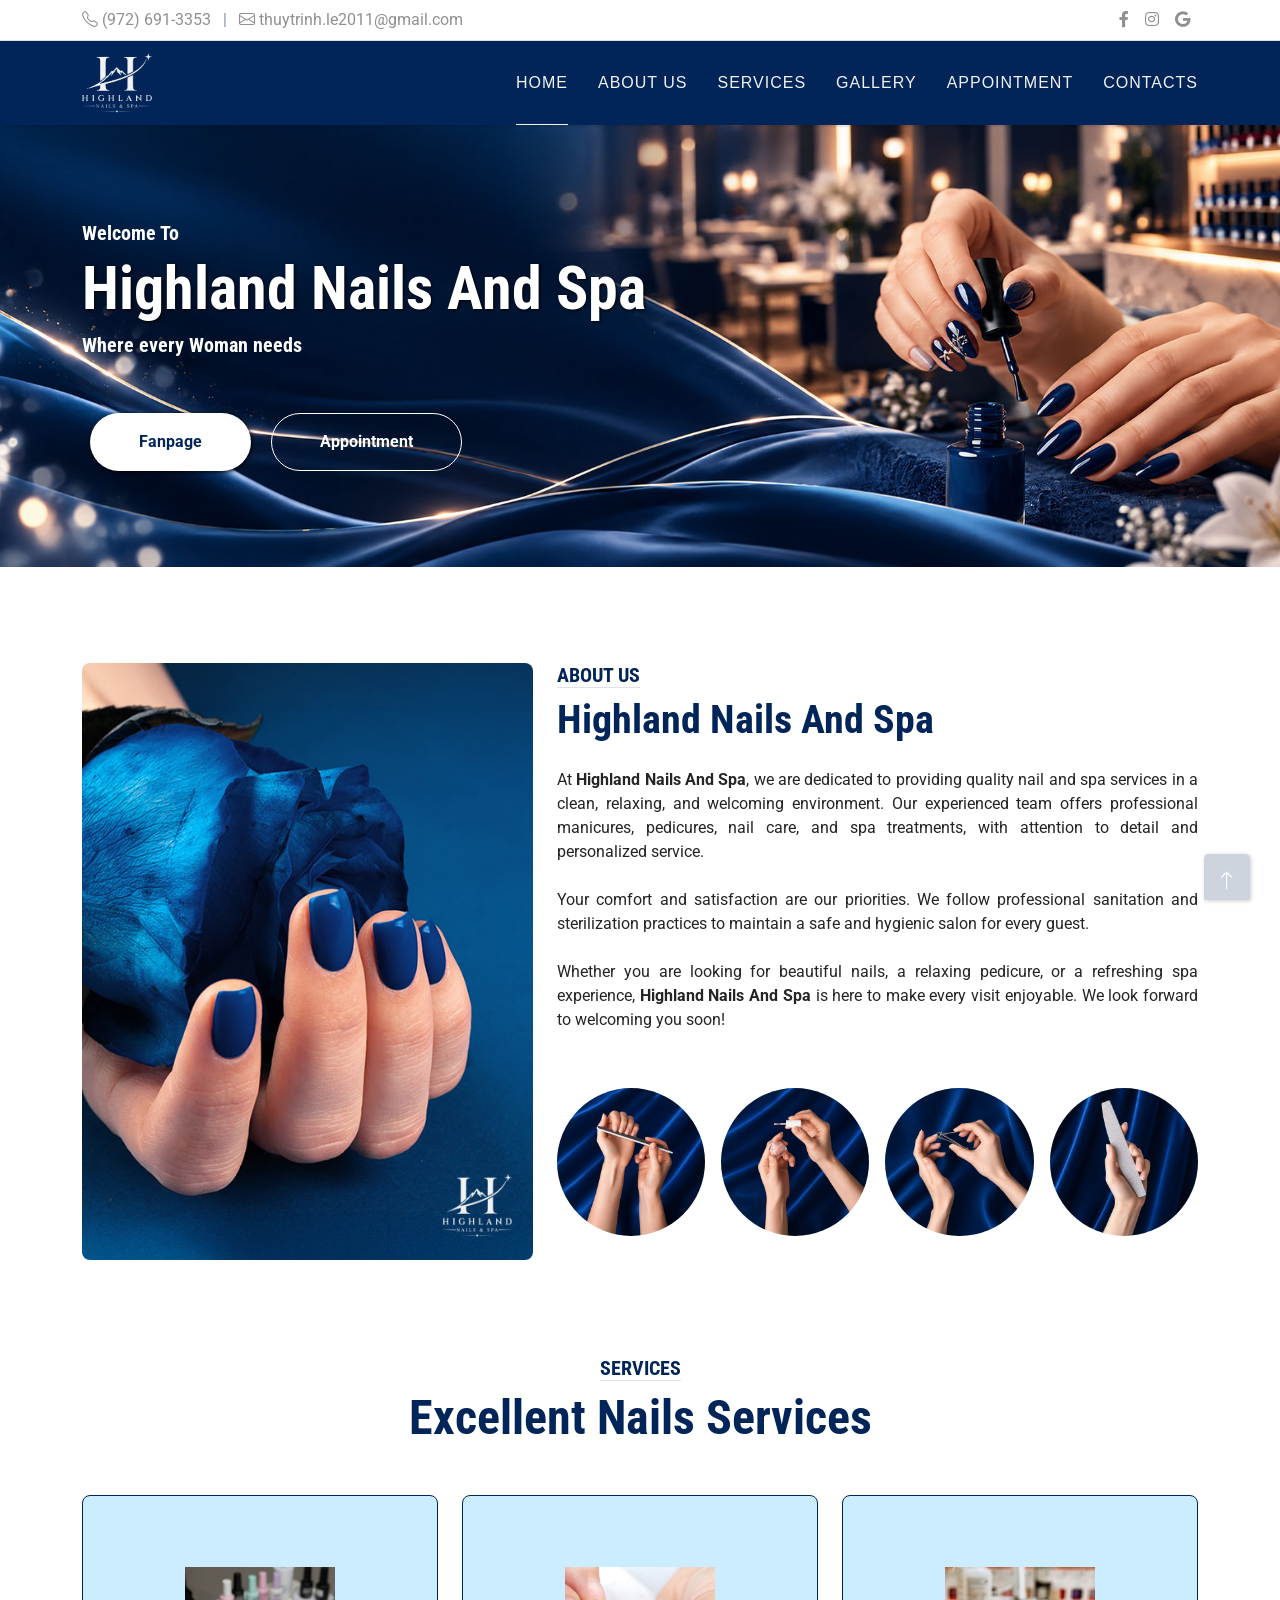
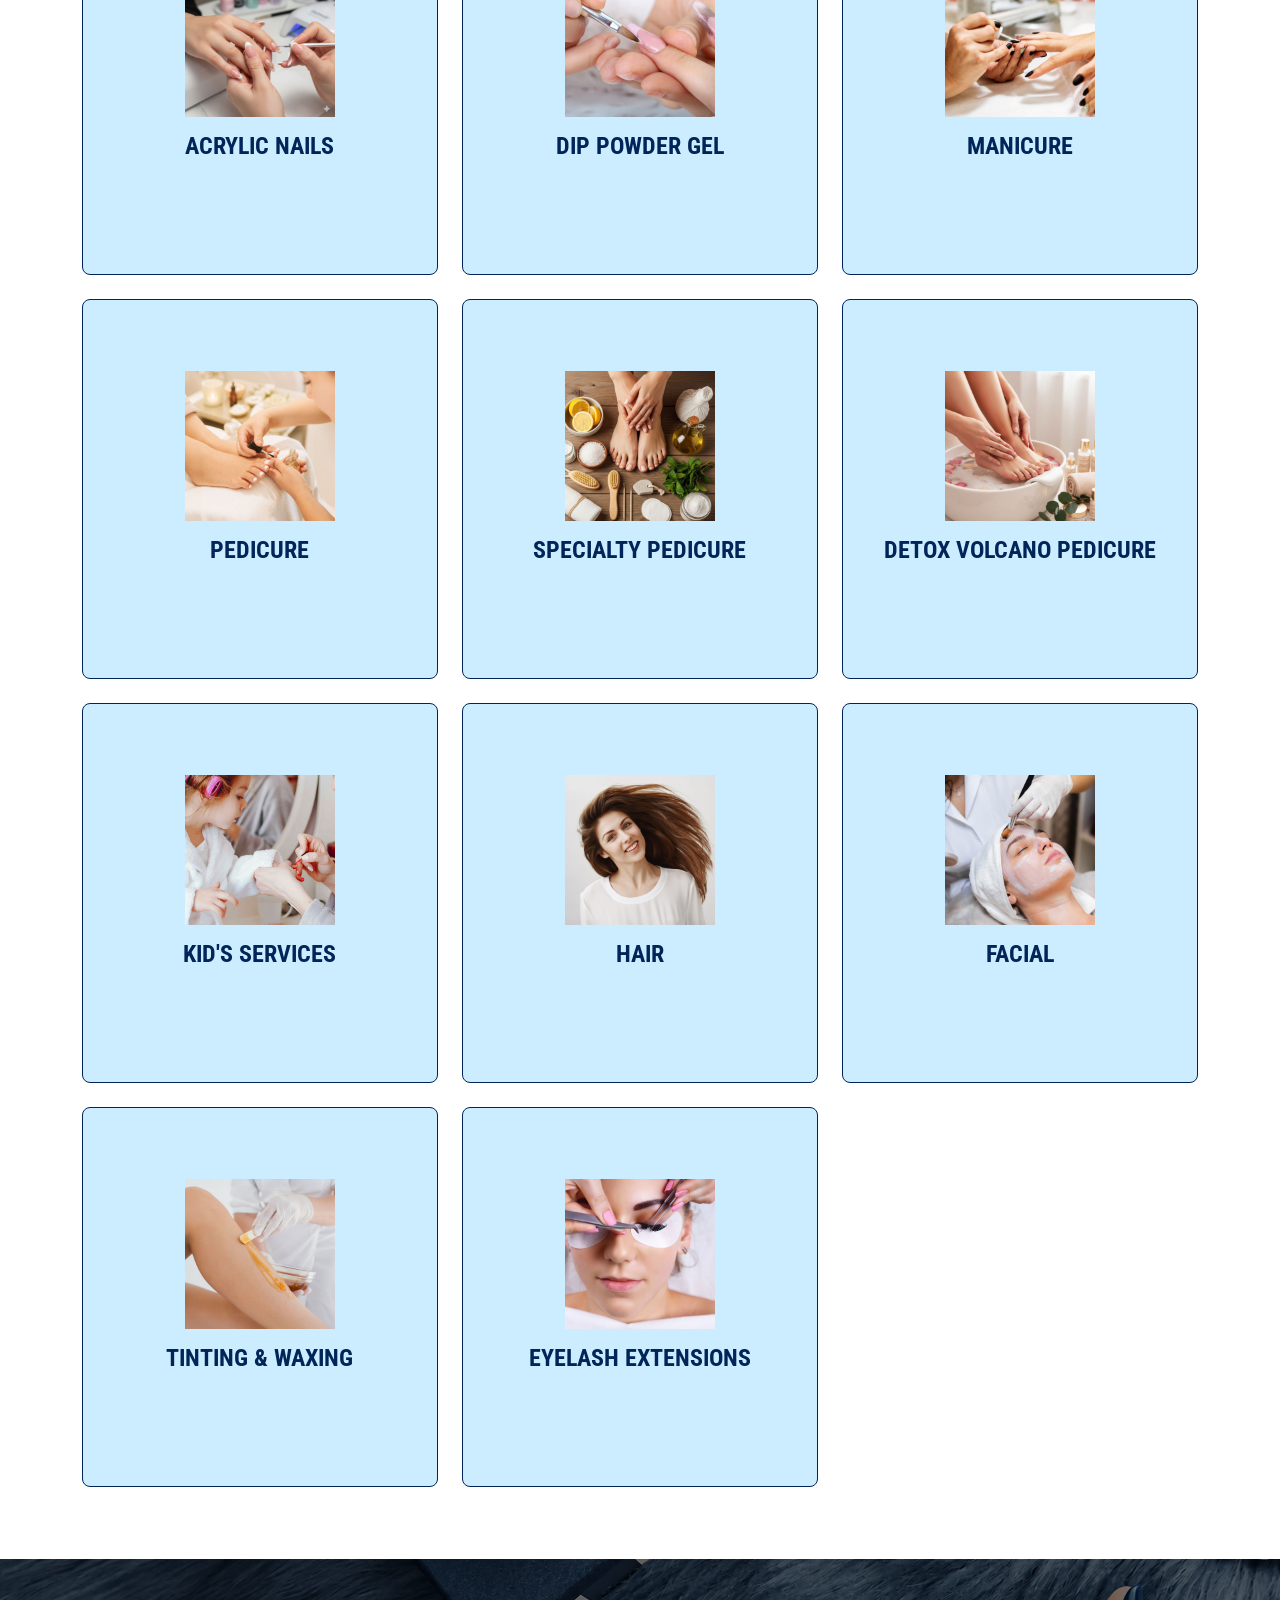
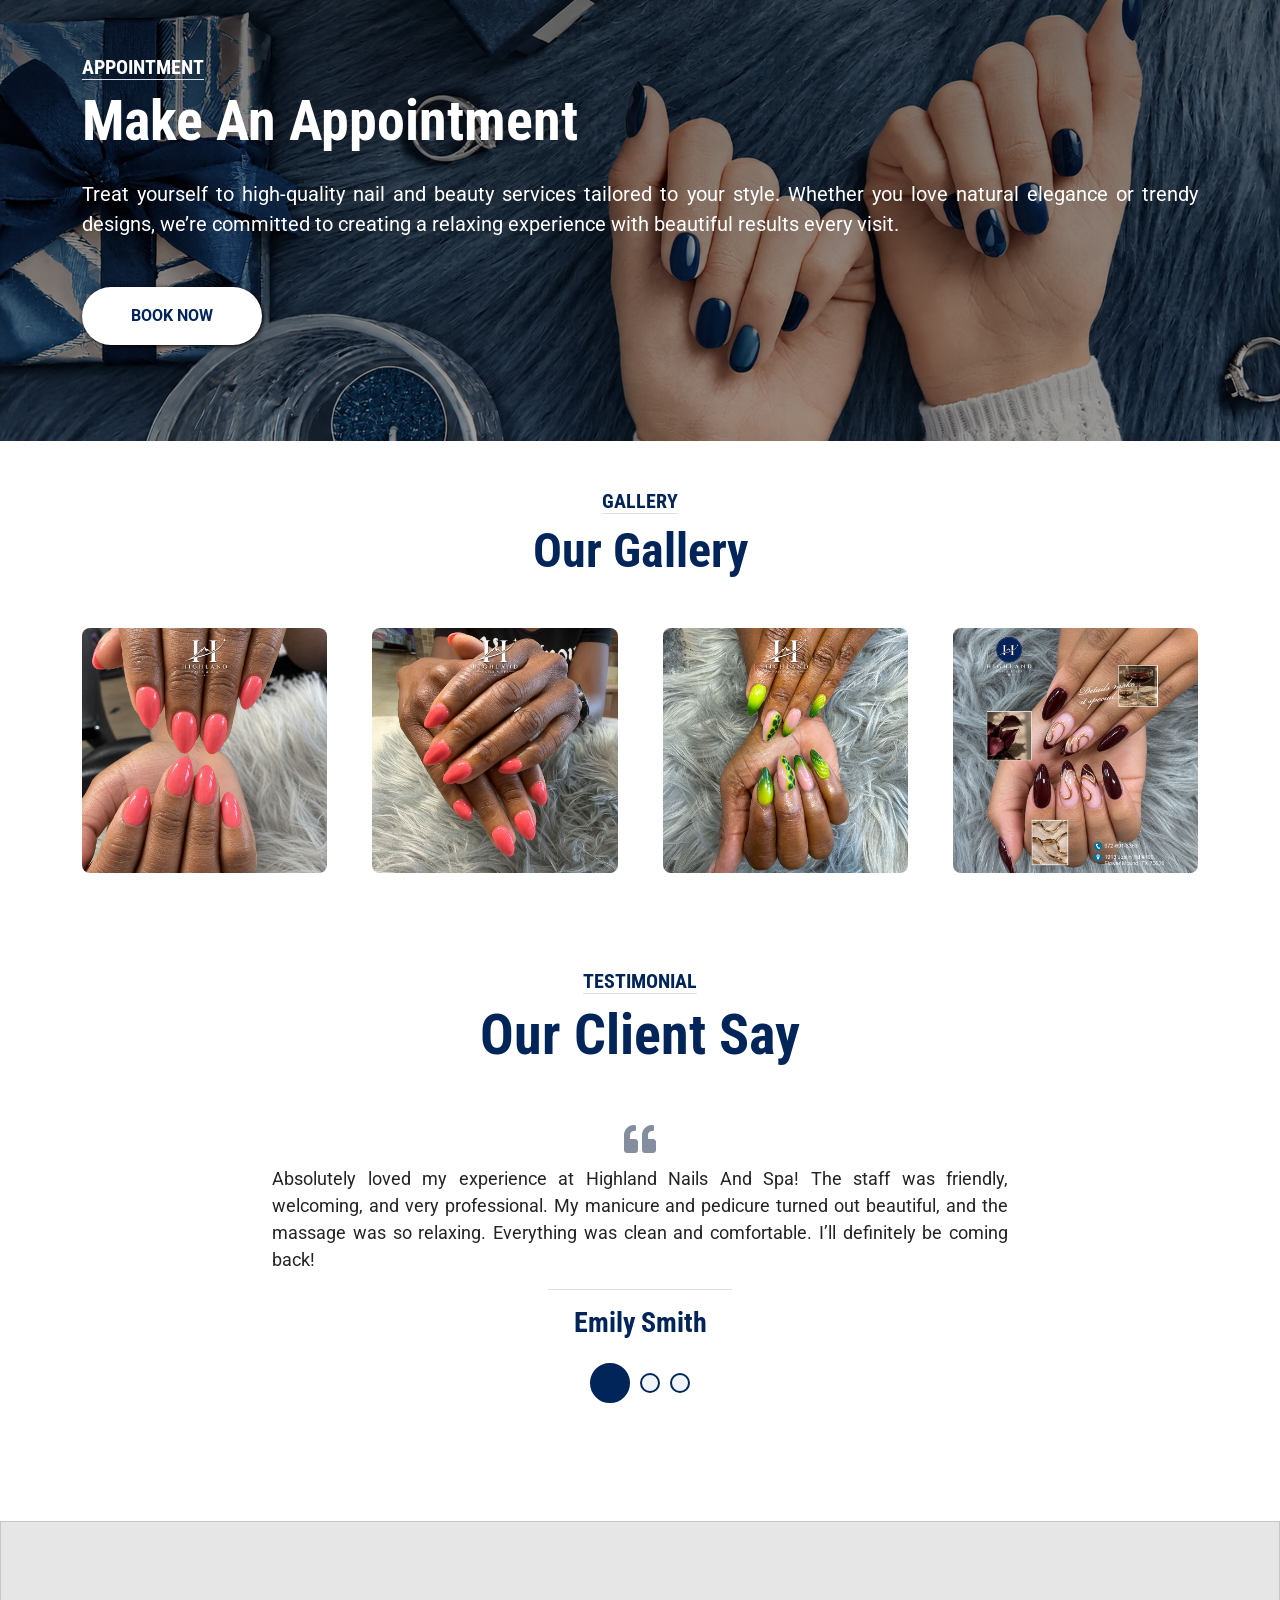
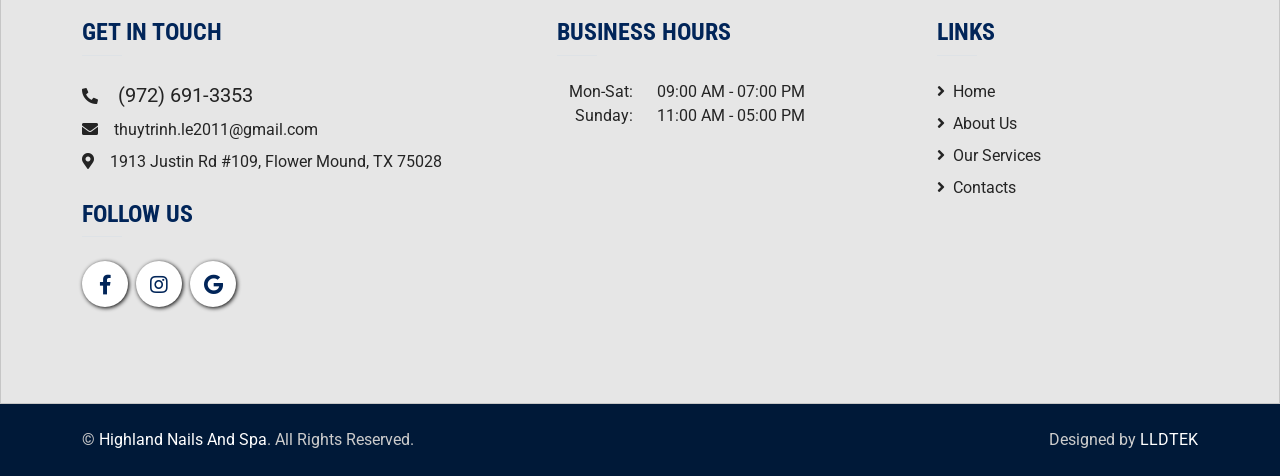
==== index.html @ e765a48d "bbb" ====
<!DOCTYPE html>
<html lang="en">

<head>
	<meta charset="UTF-8">
	<meta name="viewport" content="width=device-width, initial-scale=1.0">
    <meta http-equiv="X-UA-Compatible" content="ie=edge">
	<meta name="viewport" content="width=device-width, initial-scale=1">
    <meta name="description"
        content="Our salon takes pride in providing our valued customers all good services and customer service satisfaction. At Highland Nails And Spa, a wide choice is provided to customers, you can use any services that you like. All of our services are at decent prices, so there is no hesitation when you use one or even more services at our salon.">
    <meta name="keyword"
        content="Highland Nails And Spa, Highland Nails And Spa in Flower Mound, Highland Nails And Spa in TX 75028, nails salon near me">
    <meta name="author" content="Highland Nails And Spa | Top Nails Salon in Flower Mound, TX 75028">
    <meta property="og:image" content="/images/happy-nails-spa-thumbnails.jpg">
    
    <title>Highland Nails And Spa | Top Nails Salon in Flower Mound, TX 75028</title>
    
    <!-- Favicon -->
    <link href="/images/happy-nails-spa-favicon.svg" rel="icon">

    <!-- Google Web Fonts -->
    <link rel="preconnect" href="https://fonts.gstatic.com">
    <link href="https://fonts.googleapis.com/css2?family=Roboto+Condensed:wght@400;700&family=Roboto:wght@400;700&display=swap" rel="stylesheet">  
    <link href="https://cdnjs.cloudflare.com/ajax/libs/font-awesome/5.15.0/css/all.min.css" rel="stylesheet">
    <link href="https://cdn.jsdelivr.net/npm/bootstrap-icons@1.4.1/font/bootstrap-icons.css" rel="stylesheet">

    <!-- Libraries Stylesheet -->
    <link href="lib/owlcarousel/assets/owl.carousel.min.css" rel="stylesheet">
    <link href="lib/tempusdominus/css/tempusdominus-bootstrap-4.min.css" rel="stylesheet" />
    <link href="/css/bootstrap.min.css" rel="stylesheet">

    <!-- Template Stylesheet -->
    <link rel="stylesheet" href="/css/style.css">
    
    
    
    
    
    <style>
    	.hero-header{
	  		background-image: url(images/highland-nails-and-spa-banner-01.jpg);
	   		background-blend-mode: overlay;
		    background-position: 75% 30% !important;
		    background-repeat: no-repeat;
		    background-size: cover; 
	  	}
	  	
	  	.bg-appointment {
	  		background-image: url(images/highland-nails-and-spa-banner-02.jpg), linear-gradient(rgba(50,50,50,0.9),rgba(75,75,75,0.9));
	   		background-blend-mode: overlay;
		    background-position: 65% 30% !important;
		    background-repeat: no-repeat;
		    background-size: cover; 
	  	}
    </style>
    
    
    
    
    
</head>

<body>
    <!-- Topbar Start -->
    <div class="container-fluid py-2 d-none d-lg-block bg-dark border-bottom">
        <div class="container">
            <div class="row">              
                <div class="col-md-9 text-center text-lg-start mb-2 mb-lg-0">
    				<div class="d-inline-flex align-items-center text-yellow flex-wrap gap-1">
				        <!-- Phone -->				        
				        <a class="text-decoration-none text-yellow" href="tel:+1(972) 691-3353">
				        	<i class="bi bi-telephone"></i>
				        	<span>(972) 691-3353</span>
				        </a>
				        							        		       
				        <span class="text-body mx-2">|</span>
				        
				        <!-- Email -->			        
				        <a class="text-decoration-none text-yellow" href="mailto:thuytrinh.le2011@gmail.com">
				        	<i class="bi bi-envelope"></i>
				        	<span>thuytrinh.le2011@gmail.com</span>
				        </a>				
				    </div>
				</div>
                
                <div class="col-md-3 text-center text-lg-end">
                    <div class="d-inline-flex align-items-center">
                        <a class="text-yellow px-2" href="https://www.facebook.com/HighlandNailsSpa.FM" target="_blank">
                            <i class="fab fa-facebook-f"></i>
                        </a>
                        <a class="text-yellow px-2" href="https://www.instagram.com/highlandnailsandspafm" target="_blank">
                            <i class="fab fa-instagram"></i>
                        </a>
                            <a class="text-yellow px-2" href="https://maps.app.goo.gl/HPcNJEgCTcbXXBWw7" target="_blank">
                            <i class="fab fa-google"></i>
                        </a>
                    </div>
                </div>
            </div>
        </div>
    </div>
    <!-- Topbar End -->


    <!-- Navbar Start -->
    <div class="container-fluid sticky-top bg-black shadow-sm">
        <div class="container">
            <nav class="navbar navbar-expand-lg navbar-light py-1 py-lg-0">
                <a href="index.html" class="navbar-brand">                   
                    <img class="img-logo" src="/images/highland-nails-and-spa-logo-01.png" alt="Highland Nails And Spa">
                </a>
                <button class="navbar-toggler button-nav" type="button" data-bs-toggle="collapse" data-bs-target="#navbarCollapse">
                    <span class="navbar-toggler-icon"></span>
                </button>
                <div class="collapse navbar-collapse bg-black" id="navbarCollapse">
                    <div class="navbar-nav ms-auto py-0">
                        <a href="index.html" class="nav-item nav-link active">Home</a>
                        <a href="about.html" class="nav-item nav-link">About Us</a>
                        <a href="services.html" class="nav-item nav-link">Services</a>                      
                        <a href="gallery.html" class="nav-item nav-link">Gallery</a>
                        <a href="" target="_blank" class="nav-item nav-link">Appointment</a>
                        <a href="contacts.html" class="nav-item nav-link">Contacts</a>
                    </div>
                </div>
            </nav>
        </div>
    </div>
    <!-- Navbar End -->


    <!-- Hero Start -->
    <div class="container-fluid py-5 mb-5 hero-header">
        <div class="container py-5">
            <div class="row justify-content-start">
                <div class="col-lg-8 text-center text-lg-start">
                    <h5 class="d-inline-block text-desc-banner">Welcome To</h5>
                    <h1 class="display-1 text-banner-title">Highland Nails And Spa</h1>
                    <h5 class="d-inline-block text-desc-banner">Where every Woman needs</h5>
                    <div class="pt-5">
                        <a href="https://www.facebook.com/HighlandNailsSpa.FM" target="_blank" class="btn btn-line mx-2">Fanpage</a>
                        <a href="" target="_blank" class="btn btn-btn-outline mx-2">Appointment</a>
                    </div>
                </div>
            </div>
        </div>
    </div>
    <!-- Hero End -->


    <!-- About Start -->
    <div class="container-fluid py-5" id="about">
        <div class="container">
            <div class="row">
                <div class="col-lg-5 mb-5 mb-lg-0">
                    <img class="h-100 rounded" src="/images/highland-nails-and-spa-about.jpg" alt="Highland Nails And Spa">
                </div>

                <div class="col-lg-7" >
                    <div class="mb-4">
                        <h5 class="d-inline-block text-yellow-dark text-uppercase border-bottom border-1">About Us</h5>
                        <h1 class="display-6 title">Highland Nails And Spa</h1>
                    </div>
                    <p class="text-align-justify">
                        At <b>Highland Nails And Spa</b>, we are dedicated to providing quality nail and spa services in a clean, relaxing, and welcoming environment. Our experienced team offers professional manicures, pedicures, nail care, and spa treatments, with attention to detail and personalized service.
                        <br><br>
                        Your comfort and satisfaction are our priorities. We follow professional sanitation and sterilization practices to maintain a safe and hygienic salon for every guest.
                        <br><br>
                        Whether you are looking for beautiful nails, a relaxing pedicure, or a refreshing spa experience, <b>Highland Nails And Spa</b> is here to make every visit enjoyable. We look forward to welcoming you soon!

                    </p> 
                    <div class="row g-3 pt-3">
                        <div class="col-sm-3 col-6">
                            <div class="text-center py-4">
                                <img class="border-radius-img" src="/images/highland-nails-and-spa-about-01.jpg" alt="Highland Nails And Spa">                                           
                            </div>
                        </div>
                        <div class="col-sm-3 col-6">
                            <div class="text-center py-4">
                                <img class="border-radius-img" src="/images/highland-nails-and-spa-about-02.jpg" alt="Highland Nails And Spa">                                           
                            </div>
                        </div>
                        <div class="col-sm-3 col-6">
                            <div class="text-center py-4">
                                <img class="border-radius-img" src="/images/highland-nails-and-spa-about-03.jpg" alt="Highland Nails And Spa">                                           
                            </div>
                        </div>
                        <div class="col-sm-3 col-6">
                            <div class="text-center py-4">
                                <img class="border-radius-img" src="/images/highland-nails-and-spa-about-04.jpg" alt="Highland Nails And Spa">                                           
                            </div>
                        </div>
                    </div>
                </div>
            </div>
        </div>
    </div>
    <!-- About End -->
    

    <!-- Services Start -->
    <div class="container-fluid py-5 bg-dark" id="service">
        <div class="container">
            <div class="text-center mx-auto mb-5">
                <h5 class="d-inline-block text-yellow-light text-uppercase border-bottom border-1">Services</h5>
                <h1 class="display-5 title">Excellent Nails Services</h1>
            </div>
            <div class="row">
                <div class="col-lg-4 col-md-6 mb-4">
                    <div class="service-item bg-black rounded d-flex flex-column align-items-center justify-content-center text-center bg-light-demo">
                        <div class="service-icon mb-4 m-top">
                            <img class="w-100" src="/images/service-06.jpg" alt="Highland Nails And Spa">
                        </div>
                        <h4 class="my-3 text-yellow-light">ACRYLIC NAILS</h4>
                        <!-- <p class="m-0 text-yellow limit-text" th:utext="${cate.desc}"></p> -->
                        <a class="btn btn-lg btn-line rounded-pill" href="services.html" target="_blank">
                            <i class="bi bi-arrow-right"></i>
                        </a>
                    </div>
                </div>
                <div class="col-lg-4 col-md-6 mb-4">
                    <div class="service-item bg-black rounded d-flex flex-column align-items-center justify-content-center text-center bg-light-demo">
                        <div class="service-icon mb-4 m-top">
                            <img class="w-100" src="/images/service-07.jpg" alt="Highland Nails And Spa">
                        </div>
                        <h4 class="my-3 text-yellow-light">DIP POWDER GEL</h4>
                        <!-- <p class="m-0 text-yellow limit-text" th:utext="${cate.desc}"></p> -->
                        <a class="btn btn-lg btn-line rounded-pill" href="services.html" target="_blank">
                            <i class="bi bi-arrow-right"></i>
                        </a>
                    </div>
                </div>
                <div class="col-lg-4 col-md-6 mb-4">
                    <div class="service-item bg-black rounded d-flex flex-column align-items-center justify-content-center text-center bg-light-demo">
                        <div class="service-icon mb-4 m-top">
                            <img class="w-100" src="/images/service-01.jpg" alt="Highland Nails And Spa">
                        </div>
                        <h4 class="my-3 text-yellow-light">MANICURE</h4>
                        <!-- <p class="m-0 text-yellow limit-text" th:utext="${cate.desc}"></p> -->
                        <a class="btn btn-lg btn-line rounded-pill" href="services.html" target="_blank">
                            <i class="bi bi-arrow-right"></i>
                        </a>
                    </div>
                </div>
                <div class="col-lg-4 col-md-6 mb-4">
                    <div class="service-item bg-black rounded d-flex flex-column align-items-center justify-content-center text-center bg-light-demo">
                        <div class="service-icon mb-4 m-top">
                            <img class="w-100" src="/images/service-02.jpg" alt="Highland Nails And Spa">
                        </div>
                        <h4 class="my-3 text-yellow-light">PEDICURE</h4>
                        <!-- <p class="m-0 text-yellow limit-text" th:utext="${cate.desc}"></p> -->
                        <a class="btn btn-lg btn-line rounded-pill" href="services.html" target="_blank">
                            <i class="bi bi-arrow-right"></i>
                        </a>
                    </div>
                </div>
                <div class="col-lg-4 col-md-6 mb-4">
                    <div class="service-item bg-black rounded d-flex flex-column align-items-center justify-content-center text-center bg-light-demo">
                        <div class="service-icon mb-4 m-top">
                            <img class="w-100" src="/images/service-09.jpg" alt="Highland Nails And Spa">
                        </div>
                        <h4 class="my-3 text-yellow-light">SPECIALTY PEDICURE</h4>
                        <!-- <p class="m-0 text-yellow limit-text" th:utext="${cate.desc}"></p> -->
                        <a class="btn btn-lg btn-line rounded-pill" href="services.html" target="_blank">
                            <i class="bi bi-arrow-right"></i>
                        </a>
                    </div>
                </div>
                <div class="col-lg-4 col-md-6 mb-4">
                    <div class="service-item bg-black rounded d-flex flex-column align-items-center justify-content-center text-center bg-light-demo">
                        <div class="service-icon mb-4 m-top">
                            <img class="w-100" src="/images/service-04.jpg" alt="Highland Nails And Spa">
                        </div>
                        <h4 class="my-3 text-yellow-light">DETOX VOLCANO PEDICURE</h4>
                        <!-- <p class="m-0 text-yellow limit-text" th:utext="${cate.desc}"></p> -->
                        <a class="btn btn-lg btn-line rounded-pill" href="services.html" target="_blank">
                            <i class="bi bi-arrow-right"></i>
                        </a>
                    </div>
                </div>
                <div class="col-lg-4 col-md-6 mb-4">
                    <div class="service-item bg-black rounded d-flex flex-column align-items-center justify-content-center text-center bg-light-demo">
                        <div class="service-icon mb-4 m-top">
                            <img class="w-100" src="/images/service-03.jpg" alt="Highland Nails And Spa">
                        </div>
                        <h4 class="my-3 text-yellow-light">KID'S SERVICES</h4>
                        <!-- <p class="m-0 text-yellow limit-text" th:utext="${cate.desc}"></p> -->
                        <a class="btn btn-lg btn-line rounded-pill" href="services.html" target="_blank">
                            <i class="bi bi-arrow-right"></i>
                        </a>
                    </div>
                </div>
                <div class="col-lg-4 col-md-6 mb-4">
                    <div class="service-item bg-black rounded d-flex flex-column align-items-center justify-content-center text-center bg-light-demo">
                        <div class="service-icon mb-4 m-top">
                            <img class="w-100" src="/images/service-10.jpg" alt="Highland Nails And Spa">
                        </div>
                        <h4 class="my-3 text-yellow-light">HAIR</h4>
                        <!-- <p class="m-0 text-yellow limit-text" th:utext="${cate.desc}"></p> -->
                        <a class="btn btn-lg btn-line rounded-pill" href="services.html" target="_blank">
                            <i class="bi bi-arrow-right"></i>
                        </a>
                    </div>
                </div>
                <div class="col-lg-4 col-md-6 mb-4">
                    <div class="service-item bg-black rounded d-flex flex-column align-items-center justify-content-center text-center bg-light-demo">
                        <div class="service-icon mb-4 m-top">
                            <img class="w-100" src="/images/service-05.jpg" alt="Highland Nails And Spa">
                        </div>
                        <h4 class="my-3 text-yellow-light">FACIAL</h4>
                        <!-- <p class="m-0 text-yellow limit-text" th:utext="${cate.desc}"></p> -->
                        <a class="btn btn-lg btn-line rounded-pill" href="services.html" target="_blank">
                            <i class="bi bi-arrow-right"></i>
                        </a>
                    </div>
                </div>
                <div class="col-lg-4 col-md-6 mb-4">
                    <div class="service-item bg-black rounded d-flex flex-column align-items-center justify-content-center text-center bg-light-demo">
                        <div class="service-icon mb-4 m-top">
                            <img class="w-100" src="/images/service-08.jpg" alt="Highland Nails And Spa">
                        </div>
                        <h4 class="my-3 text-yellow-light">TINTING & WAXING</h4>
                        <!-- <p class="m-0 text-yellow limit-text" th:utext="${cate.desc}"></p> -->
                        <a class="btn btn-lg btn-line rounded-pill" href="services.html" target="_blank">
                            <i class="bi bi-arrow-right"></i>
                        </a>
                    </div>
                </div>
                <div class="col-lg-4 col-md-6 mb-4">
                    <div class="service-item bg-black rounded d-flex flex-column align-items-center justify-content-center text-center bg-light-demo">
                        <div class="service-icon mb-4 m-top">
                            <img class="w-100" src="/images/service-11.jpg" alt="Highland Nails And Spa">
                        </div>
                        <h4 class="my-3 text-yellow-light">EYELASH EXTENSIONS</h4>
                        <!-- <p class="m-0 text-yellow limit-text" th:utext="${cate.desc}"></p> -->
                        <a class="btn btn-lg btn-line rounded-pill" href="services.html" target="_blank">
                            <i class="bi bi-arrow-right"></i>
                        </a>
                    </div>
                </div>
            </div>
        </div>
    </div>
    <!-- Services End -->


    <!-- Appointment Start --> 
    <div id="appointment" class="bg-appointment container-fluid py-5">
        <div class="container py-5">
            <div class="row">
                <div class="col-12 mb-5 mb-lg-0">
                    <div class="mb-4">
                        <h5 class="d-inline-block text-yellow-dark text-uppercase border-bottom border-1">Appointment</h5>
                        <h1 class="display-4 title" >Make An Appointment</h1>
                    </div>
                    <p class="mb-5 fs-5">Treat yourself to high-quality nail and beauty services tailored to your style. Whether you love natural elegance or trendy designs, we’re committed to creating a relaxing experience with beautiful results every visit.</p>
                    <a class="btn btn-line rounded-pill py-3 px-5 me-3" href="" target="_blank">BOOK NOW</a>
                    
                </div>
            </div>
        </div>
    </div>
    <!-- Appointment End -->

    <!-- Team Start -->
    <div id="gallery" class="container-fluid py-5 bg-dark">
        <div class="container">
            <div class="text-center mx-auto mb-5">
                <h5 class="d-inline-block text-yellow-light text-uppercase border-bottom border-1">Gallery</h5>
                <h1 class="display-5 title">Our Gallery</h1>
            </div>
            <div class="owl-carousel team-carousel position-relative">
                <div class="team-item">
                    <div class="bg-line rounded overflow-hidden">
                    	<img class="img-fluid w-100 d-block" src="/images/highland-nails-and-spa-gallery-01.jpg" alt="Highland Nails And Spa">
                    </div>
                </div>
                <div class="team-item">
                    <div class="bg-line rounded overflow-hidden">
                    	<img class="img-fluid w-100 d-block" src="/images/highland-nails-and-spa-gallery-02.jpg" alt="Highland Nails And Spa">
                    </div>
                </div>
                <div class="team-item">
                    <div class="bg-line rounded overflow-hidden">
                    	<img class="img-fluid w-100 d-block" src="/images/highland-nails-and-spa-gallery-03.jpg" alt="Highland Nails And Spa">
                    </div>
                </div>
                <div class="team-item">
                    <div class="bg-line rounded overflow-hidden">
                    	<img class="img-fluid w-100 d-block" src="/images/highland-nails-and-spa-gallery-04.jpg" alt="Highland Nails And Spa">
                    </div>
                </div>
            </div>
        </div>
    </div>
    <!-- Team End -->

    <!-- Testimonial Start -->
    <div id="testimonial" class="container-fluid testimonial py-5">
        <div class="container">
            <div class="text-center mx-auto mb-5">
                <h5 class="d-inline-block text-yellow-dark text-uppercase border-bottom border-1">Testimonial</h5>
                <h1 class="display-4 title">Our Client Say</h1>
            </div>
            <div class="row justify-content-center">
                <div class="col-lg-8">
                    <div class="owl-carousel testimonial-carousel">
                        <div class="testimonial-item text-center">
                            <div class="position-relative mb-5">
                                <div class="icon-testtimonial">
                                    <i class="fa fa-quote-left fa-2x"></i>
                                </div>
                            </div>
                            <p class="fs-4 fw-normal">
                                Absolutely loved my experience at Highland Nails And Spa! The staff was friendly, welcoming, and very professional. My manicure and pedicure turned out beautiful, and the massage was so relaxing. Everything was clean and comfortable. I’ll definitely be coming back!
                            </p>
                            <hr class="w-25 mx-auto">
                            <h3>Emily Smith</h3>
                        </div>
                        <div class="testimonial-item text-center">
                            <div class="position-relative mb-5">
                                <div class="icon-testtimonial">
                                    <i class="fa fa-quote-left fa-2x"></i>
                                </div>
                            </div>
                            <p class="fs-4 fw-normal">
                                Such a wonderful nail salon! Everyone was kind and attentive, and they did an amazing job on my nails. I really appreciated how carefully they worked and how relaxed I felt throughout the appointment. The service was excellent from beginning to end. Highly recommend Highland Nails And Spa!
                            </p>
                            <hr class="w-25 mx-auto">
                            <h3>Jessica Johnson</h3>
                        </div>
                        <div class="testimonial-item text-center">
                            <div class="position-relative mb-5">
                                <div class="icon-testtimonial">
                                    <i class="fa fa-quote-left fa-2x"></i>
                                </div>
                            </div>
                            <p class="fs-4 fw-normal">
                                I had such a great experience here! The salon was clean, relaxing, and beautifully maintained. My nails look exactly how I wanted, and the pedicure was incredibly relaxing. The staff took their time and paid attention to every detail. I’m very happy with the results and will definitely return!
                            </p>
                            <hr class="w-25 mx-auto">
                            <h3>Amanda Miller</h3>
                        </div>                      
                    </div>
                </div>
            </div>
        </div>
    </div>
    <!-- Testimonial End -->


    <!-- Footer Start -->
    <div id="footer" class="container-fluid bg-contact-footer text-light py-5">
        <div class="container py-5">
            <div class="row">
                <div class="col-lg-5 col-md-6">
                    <h4 class="d-inline-block text-yellow-light text-uppercase">Get In Touch</h4>
                    <h4 class="border-bottom border-1 border-color mb-4 width-boder"></h4>
                    <p class="mb-2">
	                    <i class="fa fa-phone-alt me-3"></i>
	                    <a class="text-light fs-5" href="tel:+1(972) 691-3353">(972) 691-3353</a> 
                    </p>
                    <p class="mb-2"><i class="fa fa-envelope me-3"></i><a class="text-light" href="mailto:thuytrinh.le2011@gmail.com">thuytrinh.le2011@gmail.com</a></p>  
                    <p class="mb-0"><i class="fa fa-map-marker-alt me-3"></i><span>1913 Justin Rd #109, Flower Mound, TX  75028</p>   
                </div>
                <div class="col-lg-4 col-md-6">
                    <h4 class="d-inline-block text-yellow-light text-uppercase">Business Hours</h4>
                    <h4 class="border-bottom border-1 border-color mb-4 width-boder"></h4>
                    <ul class="list-style-none p-0">
						<li>
							<div class="row">
								<div class="column-left pr-0 text-right">
									<span>Mon-Sat:</span>
								</div>
								<div class="col-8 pl-2">
									<span>09:00 AM - 07:00 PM</span>
								</div>
							</div>
							<div class="row">
								<div class="column-left pr-0 text-right">
									<span>Sunday:</span>
								</div>
								<div class="col-8 pl-2">
									<span>11:00 AM - 05:00 PM</span>
								</div>
							</div>
							<div class="row">
								<div class="column-left pr-0 text-right">
									<span></span>
								</div>
								<div class="col-8 pl-2">
									<span></span>
								</div>
							</div>
						</li>
					</ul> 
                </div>
                <div class="col-lg-3 col-md-6">
                    <h4 class="d-inline-block text-yellow-light text-uppercase">Links</h4>
                    <h4 class="border-bottom border-1 border-color mb-4 width-boder"></h4>
                    <div class="d-flex flex-column justify-content-start">
                        <a class="text-light mb-2" href="index.html"><i class="fa fa-angle-right me-2"></i>Home</a>
                        <a class="text-light mb-2" href="about.html"><i class="fa fa-angle-right me-2"></i>About Us</a>
                        <a class="text-light mb-2" href="services.html"><i class="fa fa-angle-right me-2"></i>Our Services</a>
                        <a class="text-light" href="contacts.html"><i class="fa fa-angle-right me-2"></i>Contacts</a>
                    </div>
                </div>
                <div class="col-lg-12 col-md-6">
                    <h4 class="d-inline-block text-yellow-light text-uppercase">Follow Us</h4>
                    <h4 class="border-bottom border-1 border-color mb-4 width-boder"></h4>
                    <div class="d-flex">
                        <a class="btn btn-lg btn-line btn-lg-square rounded-circle me-2" href="https://www.facebook.com/HighlandNailsSpa.FM" target="_blank"><i class="fab fa-facebook-f"></i></a>
                        <a class="btn btn-lg btn-line btn-lg-square rounded-circle me-2" href="https://www.instagram.com/highlandnailsandspafm" target="_blank"><i class="fab fa-instagram"></i></a>
                        <a class="btn btn-lg btn-line btn-lg-square rounded-circle me-2" href="https://maps.app.goo.gl/HPcNJEgCTcbXXBWw7" target="_blank"><i class="fab fa-google"></i></a>
                    </div>
                </div>
            </div>
        </div>
    </div>
    <div class="container-fluid bg-footer text-light py-4">
        <div class="container">
            <div class="row">
                <div class="col-md-6 text-center text-md-start">
                    <p class="mb-md-0">&copy; <a class="text-yellow-light name" href="index.html">Highland Nails And Spa</a>. All Rights Reserved.</p>
                </div>
                <div class="col-md-6 text-center text-md-end">
                    <p class="mb-0">Designed by <a class="text-yellow-light name" href="https://www.lldtek.org/">LLDTEK</a></p>
                </div>
            </div>
        </div>
    </div>
    <!-- Footer End -->

    <!-- Back to Top -->
    <a href="#" class="btn btn-lg btn-line btn-lg-square back-to-top"><i class="bi bi-arrow-up"></i></a>

    <!-- JavaScript Libraries -->
    <script src="https://code.jquery.com/jquery-3.4.1.min.js"></script>
    <script src="https://cdn.jsdelivr.net/npm/bootstrap@5.0.0/dist/js/bootstrap.bundle.min.js"></script>
    <script src="lib/easing/easing.min.js"></script>
    <script src="lib/waypoints/waypoints.min.js"></script>
    <script src="lib/owlcarousel/owl.carousel.min.js"></script>
    <script src="lib/tempusdominus/js/moment.min.js"></script>
    <script src="lib/tempusdominus/js/moment-timezone.min.js"></script>
    <script src="lib/tempusdominus/js/tempusdominus-bootstrap-4.min.js"></script>

    <!-- Template Javascript -->
    <script src="/js/main.js"></script>
</body>

</html>
---- css/style.css ----
/********** Template CSS **********/
:root {
    --primary: #012559;
    --secondary: #012559;
    --light: #EFF5F9;
    --dark: #012559;
    --blue-sky: #95d6f5;
}


/* new css - Service */
.bg-dark {
    background-color: #fff !important;
}

.bg-footer {
	background: #001938;
}

.bg-contact-footer {
	background: #e6e6e6;
	border: solid 1px #c6c6c6;
}

.img-logo {
	width: auto;
	height: 60px;
}

.text-desc-banner {
	color: #ffffff;
}

.text-banner-title {
	color: #ffffff;
	font-size: 60px;
	text-shadow: 1px 1px 3px #000000;
}

p {
	color: #242424;
	font-size: 16px !important; 
}

.testimonial-item p {
	font-size: 18px !important; 
}

a {
    color: #909090;
    text-decoration: none !important;
}

h1, .h1, h2, .h2, h3, .h3, h4, .h4, h5, .h5, h6, .h6 {
    margin-top: 0;
    margin-bottom: 0.5rem;
    font-family: "Roboto Condensed",sans-serif;
    font-weight: 700;
    line-height: 1.2;
    color: var(--secondary);
}

.bg-light-demo {
    background-color: #ccedff !important;
}

.top-100{
	top: -25px !important;
}
img {
    max-width: 100%;
}
.title-big {
    font-size: 26px;
    font-weight: 300;
    padding: 0 0 16px 15px;
    letter-spacing: 2px;
    color: var(--secondary);
}

.text-service,
.color-price {
	color: #242424;
	font-size: 18px;
}

.icon-testtimonial {
    position: absolute;
    top: 100%;
    left: 50%;
    transform: translate(-50%, -100%);
    display: flex;
    align-items: center;
    justify-content: center;
    background: #fff;
    border-radius: 50%;
    padding: 10px;
    margin-bottom: 30px;
}

h1.text-yellow1 {
	color: #dfdfdf !important;
}

.text-yellow-light {
	color: var(--secondary);
}

.text-yellow-light.name {
	color: #fff;
}

.text-yellow-light.text-uppercase {
	color: var(--secondary);
}

.btn-line.btn-lg-square.back-to-top {
	background-color: var(--secondary);
}

.bg-black.rounded {
	background: #ccedff;
    border: solid 1px #012559;
}

.bg-footer p {
	color: #cccccc;
}

.bg-contact-footer a:hover {
	color: #012559 !important;
}

.bg-contact-footer a:hover i {
	color: #ffffff !important;
}

.back-to-top i {
	color: #fff;
}

.text-yellow-light.me-3 {
	color: var(--secondary) !important;
}

.testimonial {
	min-height: 600px;
}

.container-fluid.bg-dark.text-light {
	background-color: #1D2A4D !important;
}

.text-white {
	color: var(--secondary) !important;
}

.text-light{
	color: #242424 !important;
}

.bg-contact-footer .btn-lg {
    padding: .5rem 0;
}

.text-light:hover {
	color: #13c5dd;
}

.contact-info .bg-black {
	height: 200px;
}

.contact-info a:hover {
	color: #242424;
}

.btn-check:focus+.btn, .btn:focus {
    outline: 0;
    box-shadow: 0 0 0 .25rem rgb(0 0 0 / 20%);
}

a:hover {
    color: #012559;
}

.width-boder {
    width: 40px;
}

.btn {
    font-weight: 700;
    transition: .5s;
}

.btn:hover {
    box-shadow: 1px 1px 5px #00000080;
}

.btn-line {
    color: #012559;
    background-color:#ffffff;
    padding: 16px 48px 16px 48px;
    border-radius: 50px;
    box-shadow: 1px 1px 4px #000;
}

.btn-line:hover {
	color: #fff !important;
    border-color: #ffffff;
    background: #012559;
}

.btn-line.gallery {
    background-color: #fae2a5;
    border-color: #ad9967;
}

.btn-btn-outline {
	color: #fff;
	padding: 16px 48px 16px 48px;
    border-color: #fff;
    border-radius: 50px;
}

.btn-btn-outline:hover {
	color: #fff;
    border-color: #ffffff;
    background: #012559;
}

.bg-white {
    background-color: var(--primary) !important;
}

.bg-black {
	background: #012559;
}

.text-yellow-dark {
	color: var(--secondary);
}

.border-radius-img {
	border-radius: 100%;
}

.limit-text {
    display: -webkit-box;
    -webkit-line-clamp: 2; /* số dòng muốn hiển thị */
    -webkit-box-orient: vertical;
    overflow: hidden;
    text-overflow: ellipsis;
}

.bg-black.shadow-sm {
    box-shadow: 2px 2px 1px #00000014 !important;
}

.navbar-toggler:focus {
    text-decoration: none;
    outline: 0;
    box-shadow: 0 0 0 .25px;
}

.line-dash {
    border: 1px solid rgba(255,255,255,0.05);
    height: 0.5px;
    width: 100%;
    margin: 40px 0;
}
.description {
    font-style: normal;
    color: #888888;
    font-size: 14px;
    text-align: justify;
    padding: 0 8px;
}
.list-style-none {
	list-style: none;
}

.column-left{
	width: 100px;
}

.text-right {
    text-align: right !important;
}

.text-left {
    text-align: left !important;
}

.border-right-img img {
	box-shadow: 1px 1px 5px #acacac;
}

.btn-primary {
    color: #FFFFFF;
}

.btn-square {
    width: 36px;
    height: 36px;
}

.btn-sm-square {
    width: 28px;
    height: 28px;
}

.btn-lg-square {
    width: 46px;
    height: 46px;
}

.btn-square,
.btn-sm-square,
.btn-lg-square {
    padding-left: 0;
    padding-right: 0;
    text-align: center;
}

.back-to-top {
    position: fixed;
    display: none;
    right: 30px;
    bottom: 0;
    border-radius: 10% 10% 0 0;
    z-index: 99;
    padding: 10px !important;
}

.navbar-light .navbar-nav .nav-link {
    font-family: sans-serif;
    position: relative;
    margin-left: 30px;
    padding: 30px 0;
    font-size: 16px;
    font-weight: 500;
    color: #f2f2f2;
    outline: none;
    transition: .5s;
    text-transform: uppercase;
    letter-spacing: 1px;
}

.navbar-light .navbar-nav .nav-link:hover,
.navbar-light .navbar-nav .nav-link.active {
    color: #f2f2f2;
}

.text-align-justify {
	text-align: justify;
}

.testimonial-carousel p,
.bg-appointment p {
	text-align: justify;
}

#appointment h5,
#appointment h1,
#appointment p {
	color: #ffffff !important;
} 

@media (min-width: 992px) {
    .navbar-light .navbar-nav .nav-link::before {
        position: absolute;
        content: "";
        width: 0;
        height: 1.5px;
        bottom: 0;
        left: 50%;
        background: #f2f2f2;
        transition: .5s;
    }

    .navbar-light .navbar-nav .nav-link:hover::before,
    .navbar-light .navbar-nav .nav-link.active::before {
        width: 100%;
        left: 0;
    }
}

@media (max-width: 991.98px) {
    .navbar-light .navbar-nav .nav-link  {
        margin-left: 0;
        padding: 10px 0;
    }
    
    .btn-btn-outline,
    .btn-line {
    	padding: 11px 43px 11px 43px;
    	margin: 10px 0px;
    }
    
    .text-desc-banner {
	    text-shadow: 1px 1px 3px #000000e0;
	    font-size: 25px;
	}
	
	.text-yellow-dark {
	    text-shadow: 0px 0px 1px #ffffff;
	}
	
	.text-banner-title {
	    color: #ffffff;
	    font-size: 38px;
	    text-shadow: 1px 1px 3px #000000e0;
	}
}

.hero-header {
    background: url(/images/highland-nails-and-spa-banner-01.jpg) top right no-repeat;
    background-size: cover;
}

.service-item {
    position: relative;
    height: 380px;
    padding: 0 30px;
    transition: .5s;
}

.service-item .service-icon {
    width: 150px;
    height: 100px;
    display: flex;
    align-items: center;
    justify-content: center;
    background: var(--primary);
    border-radius: 50%;
    /* transform: rotate(-14deg); */
    transform: rotate(0);
}

.service-item .service-icon i {
    transform: rotate(15deg);
}

.service-item a.btn {
    position: absolute;
    width: 60px;
    padding: 8px 16px 8px 16px;
    bottom: -48px;
    left: 50%;
    margin-left: -30px;
    opacity: 0;
    display: flex;
    justify-content: center;
}

.service-item:hover a.btn {
    bottom: -24px;
    opacity: 1;
}

.price-carousel::after {
    position: absolute;
    content: "";
    width: 100%;
    height: 50%;
    bottom: 0;
    left: 0;
    background: var(--primary);
    border-radius: 8px 8px 50% 50%;
    z-index: -1;
}

.price-carousel .owl-nav {
    margin-top: 35px;
    width: 100%;
    text-align: center;
    display: flex;
    justify-content: center;
}

.price-carousel .owl-nav .owl-prev,
.price-carousel .owl-nav .owl-next{
    position: relative;
    margin: 0 5px;
    width: 45px;
    height: 45px;
    display: flex;
    align-items: center;
    justify-content: center;
    color: var(--primary);
    background: #FFFFFF;
    font-size: 22px;
    border-radius: 45px;
    transition: .5s;
}

.price-carousel .owl-nav .owl-prev:hover,
.price-carousel .owl-nav .owl-next:hover {
    color: var(--dark);
}

@media (min-width: 576px) {
    .team-item .row {
        height: 350px;
    }
}

@media (min-width: 768px) {
	.border-right-img {
	    border-right: 1px solid #01255950;
	}
	.border-right {
	    border-right: 1px solid rgba(0,0,0,0.1) !important;
	}	
}	





.team-carousel .owl-nav {
    position: absolute;
    padding: 0 10px;
    width: 100%;
    height: 45px;
    top: calc(50% - 22.5px);
    left: 0;
    display: flex;
    justify-content: space-between;
}

.team-carousel .owl-nav .owl-prev,
.team-carousel .owl-nav .owl-next {
    position: relative;
    width: 45px;
    height: 45px;
    display: flex;
    align-items: center;
    justify-content: center;
    color: #FFFFFF;
    background: #1a6aaa00;
    border-radius: 45px;
    font-size: 22px;
    transition: .5s;
}

.team-carousel .owl-nav .owl-prev:hover,
.team-carousel .owl-nav .owl-next:hover {
    background: var(--dark);
}

.testimonial-carousel .owl-dots {
    margin-top: 15px;
    display: flex;
    align-items: center;
    justify-content: center;
}

.testimonial-carousel .owl-dot {
    position: relative;
    display: inline-block;
    margin: 0 5px;
    width: 20px;
    height: 20px;
    background: var(--light);
    border: 2px solid var(--primary);
    border-radius: 20px;
    transition: .5s;
}

.testimonial-carousel .owl-dot.active {
    width: 40px;
    height: 40px;
    background: var(--primary);
}

.testimonial-carousel .owl-item img {
    width: 150px;
    height: 150px;
}
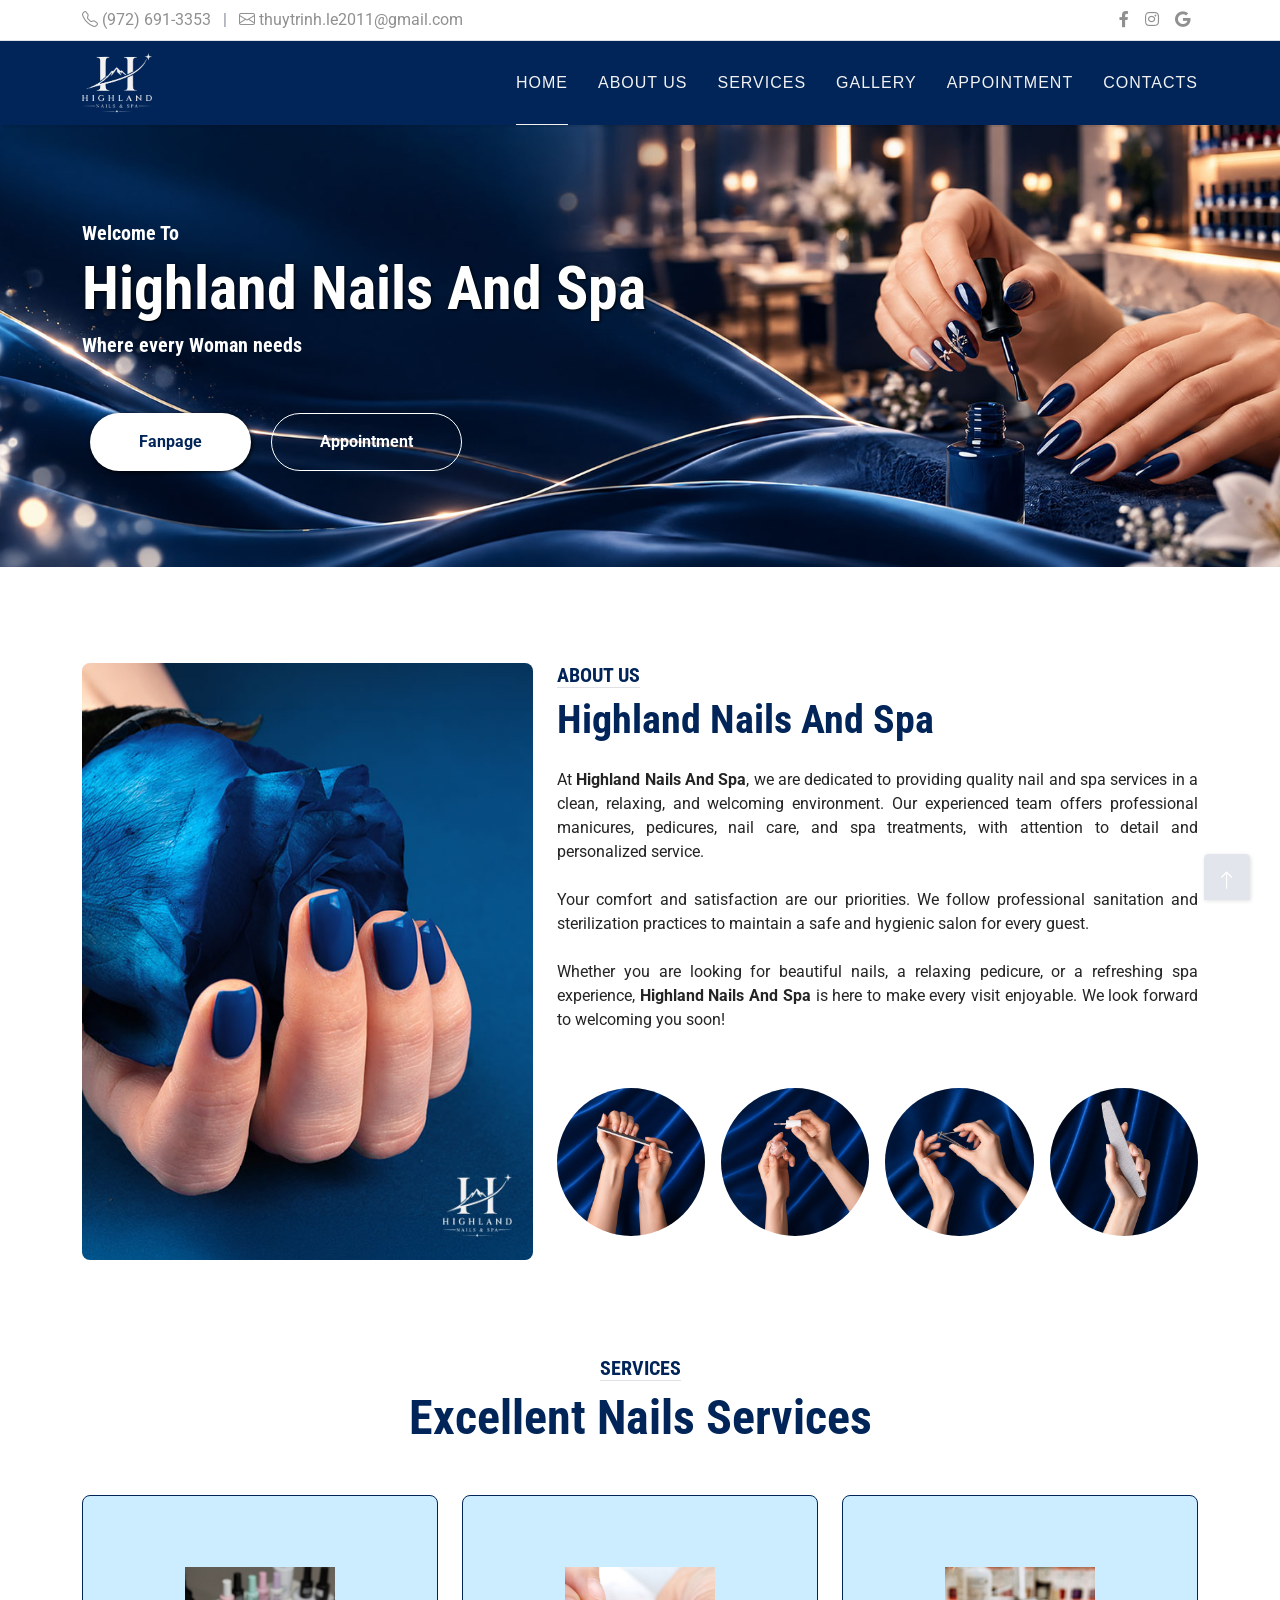
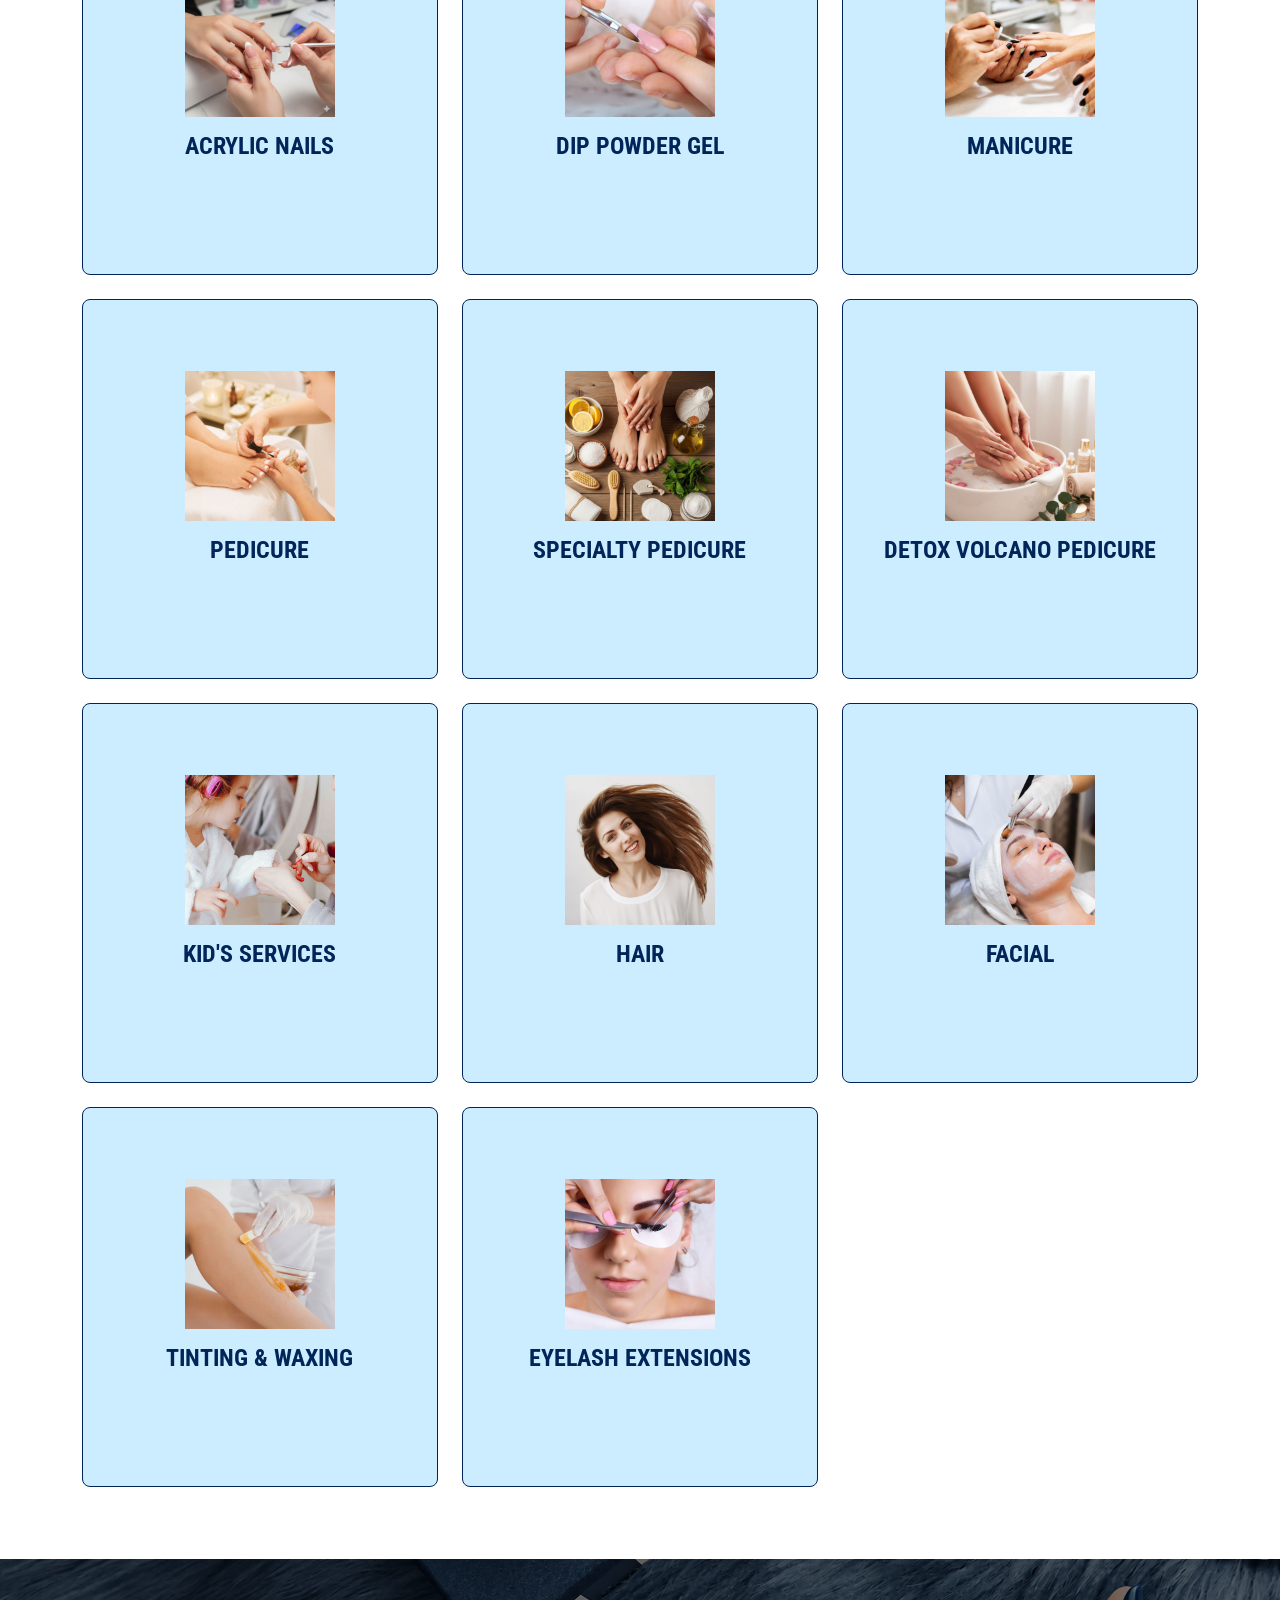
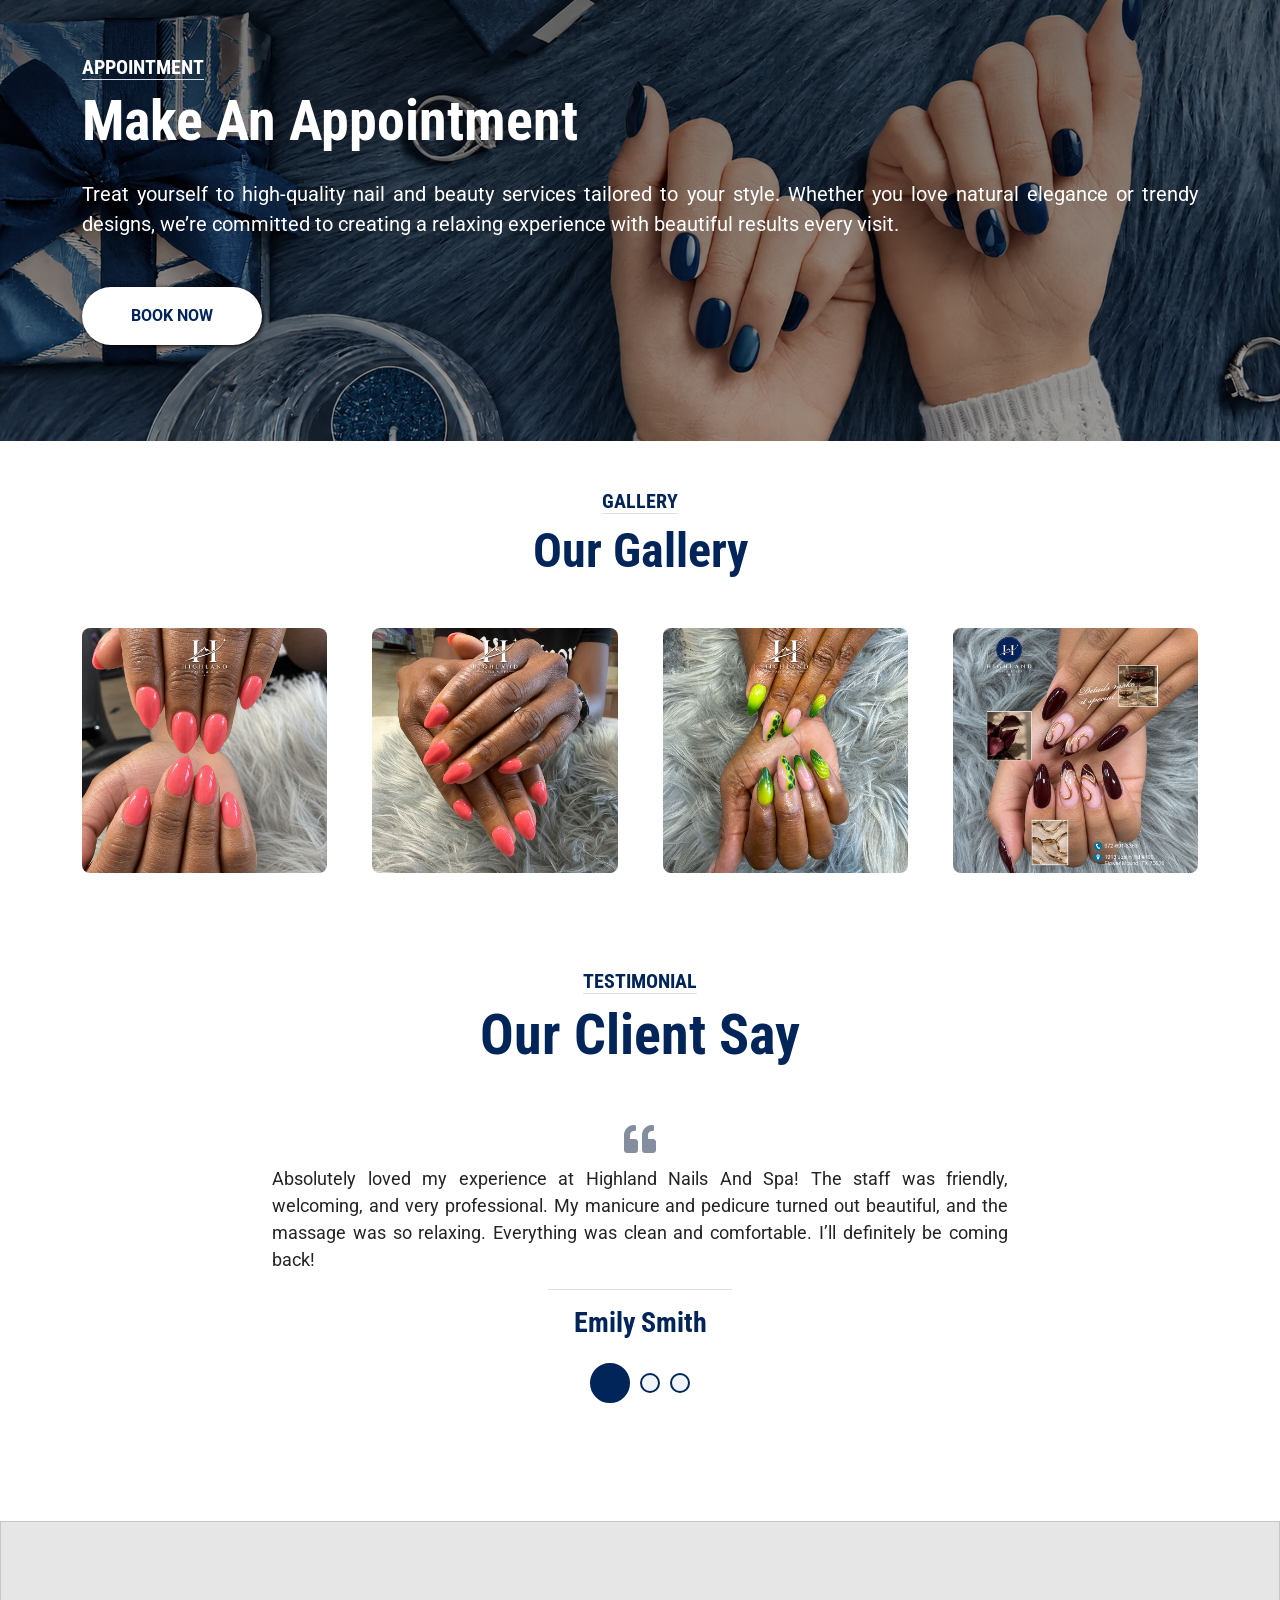
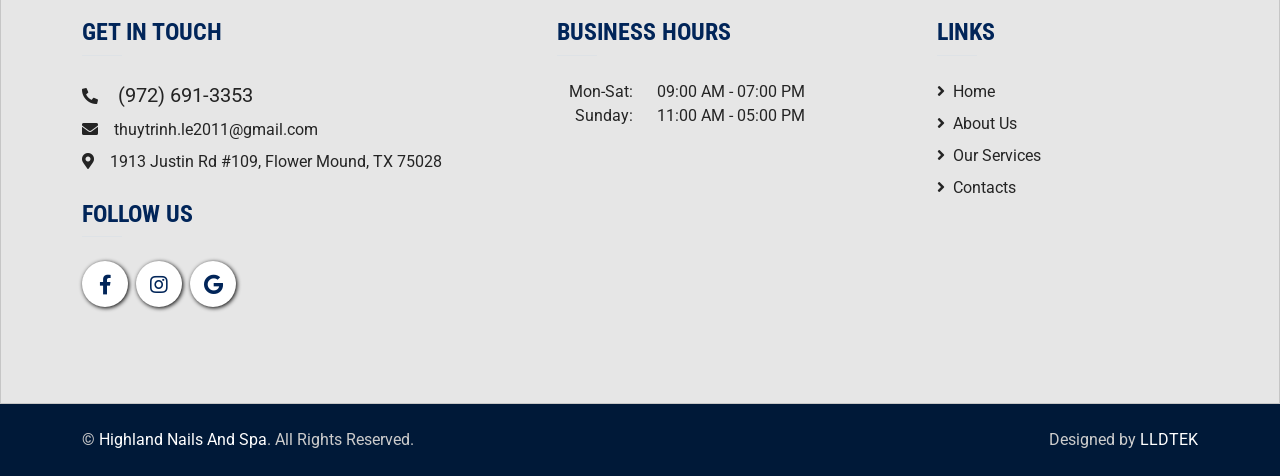
==== commit 62c0497a: "ccc" ====
--- a/index.html
+++ b/index.html
@@ -27,10 +27,10 @@
     <!-- Libraries Stylesheet -->
     <link href="lib/owlcarousel/assets/owl.carousel.min.css" rel="stylesheet">
     <link href="lib/tempusdominus/css/tempusdominus-bootstrap-4.min.css" rel="stylesheet" />
-    <link href="/css/bootstrap.min.css" rel="stylesheet">
+    <link href="css/bootstrap.min.css" rel="stylesheet">
 
     <!-- Template Stylesheet -->
-    <link rel="stylesheet" href="/css/style.css">
+    <link rel="stylesheet" href="css/style.css">
     
     
     
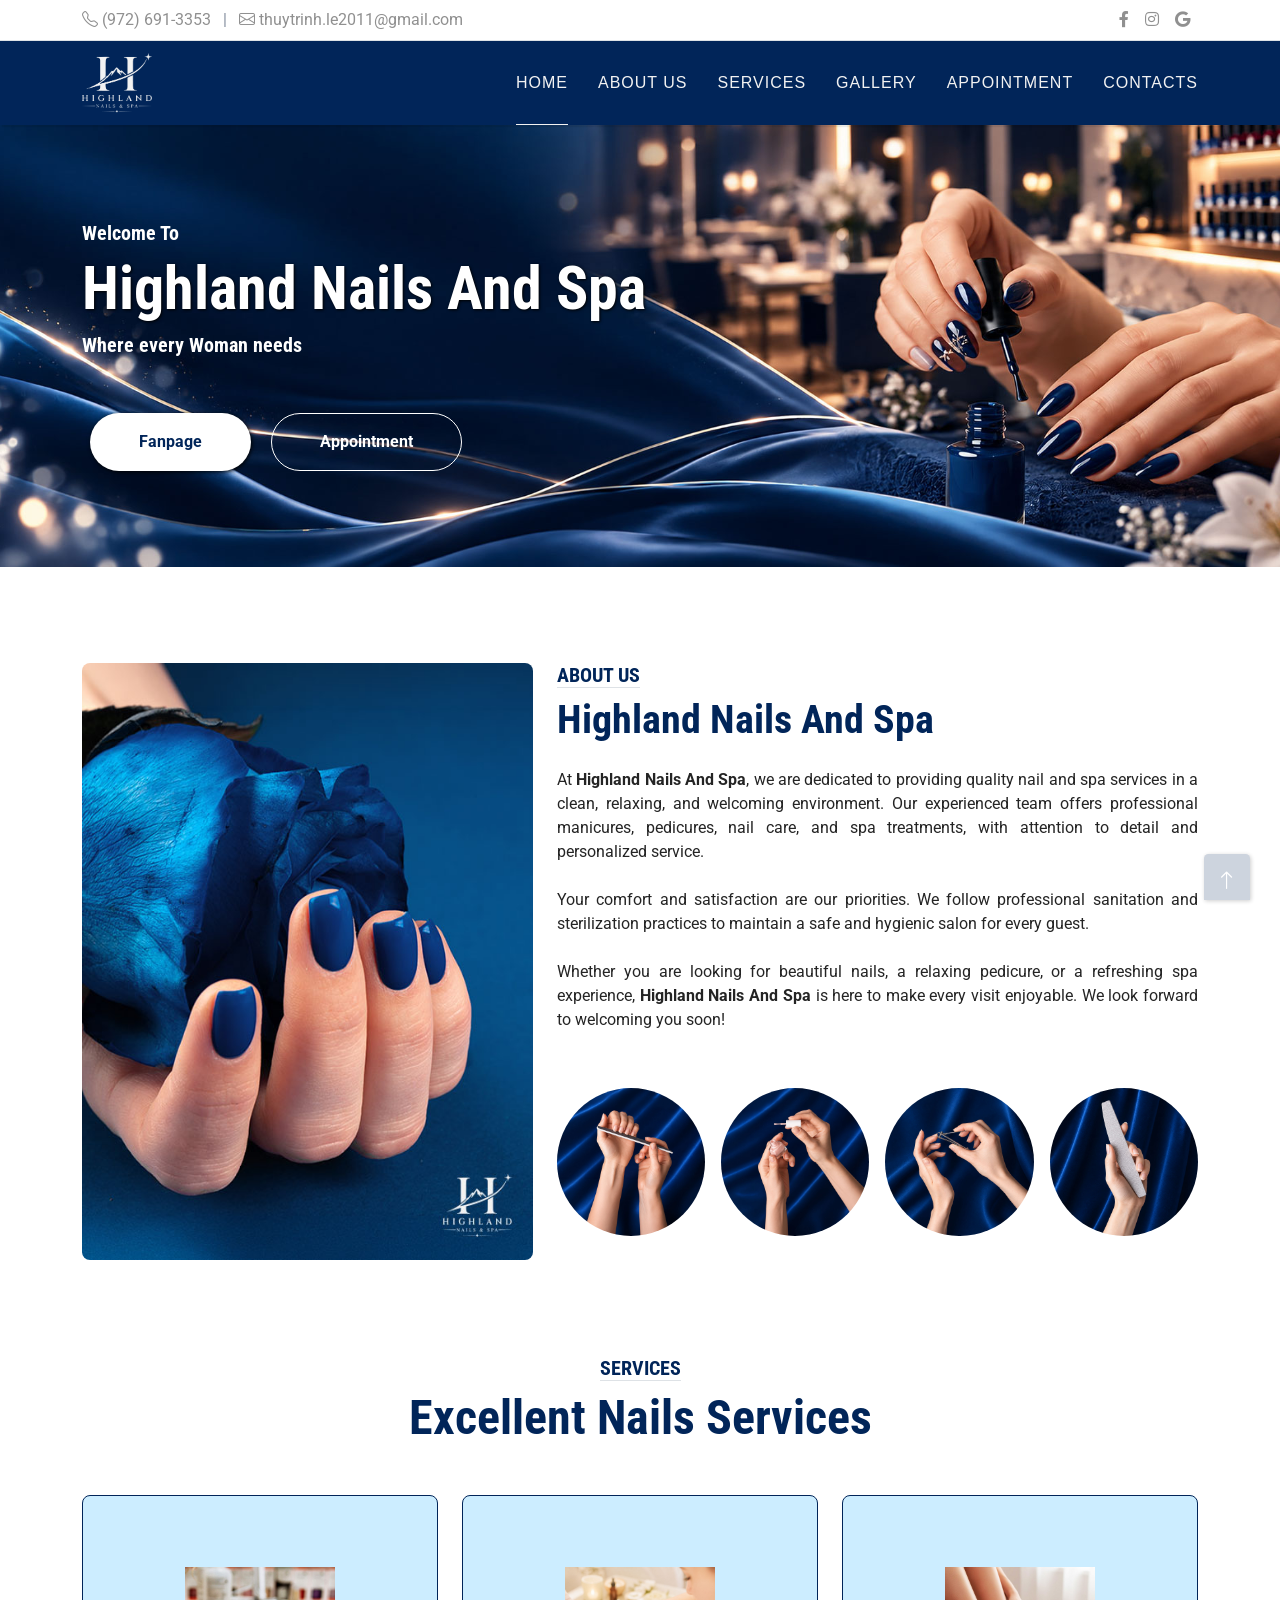
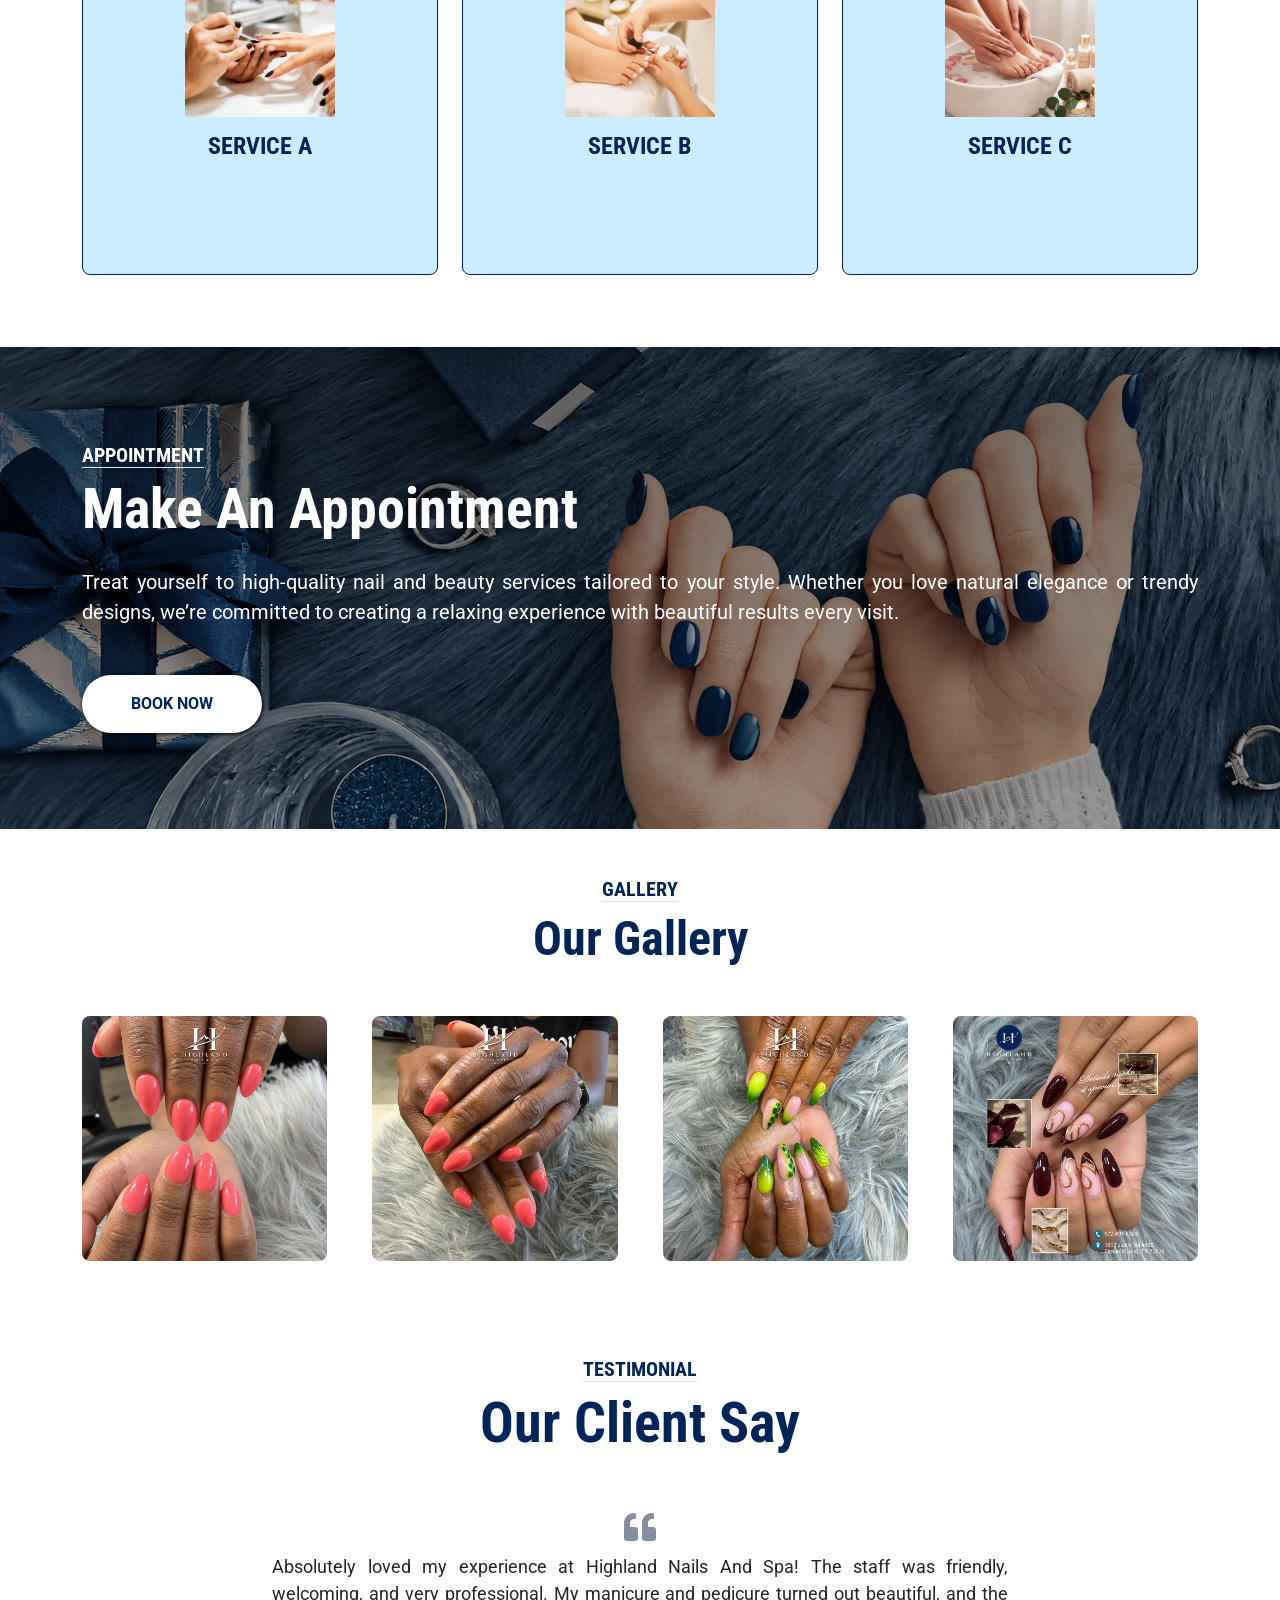
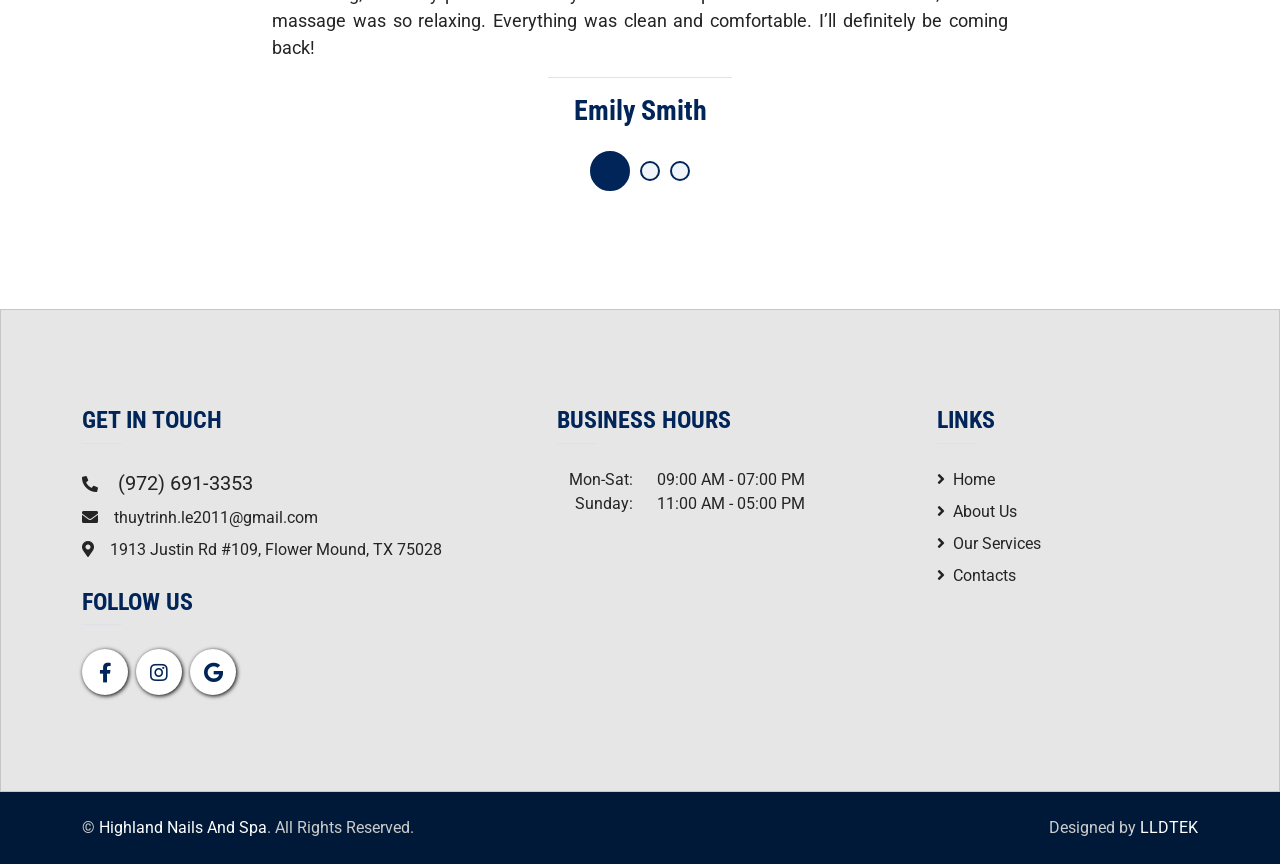
==== commit ca374891: "ddd" ====
--- a/index.html
+++ b/index.html
@@ -11,12 +11,12 @@
     <meta name="keyword"
         content="Highland Nails And Spa, Highland Nails And Spa in Flower Mound, Highland Nails And Spa in TX 75028, nails salon near me">
     <meta name="author" content="Highland Nails And Spa | Top Nails Salon in Flower Mound, TX 75028">
-    <meta property="og:image" content="/images/happy-nails-spa-thumbnails.jpg">
+    <meta property="og:image" content="images/happy-nails-spa-thumbnails.jpg">
     
     <title>Highland Nails And Spa | Top Nails Salon in Flower Mound, TX 75028</title>
     
     <!-- Favicon -->
-    <link href="/images/happy-nails-spa-favicon.svg" rel="icon">
+    <link href="images/happy-nails-spa-favicon.svg" rel="icon">
 
     <!-- Google Web Fonts -->
     <link rel="preconnect" href="https://fonts.gstatic.com">
@@ -107,7 +107,7 @@
         <div class="container">
             <nav class="navbar navbar-expand-lg navbar-light py-1 py-lg-0">
                 <a href="index.html" class="navbar-brand">                   
-                    <img class="img-logo" src="/images/highland-nails-and-spa-logo-01.png" alt="Highland Nails And Spa">
+                    <img class="img-logo" src="images/highland-nails-and-spa-logo-01.png" alt="Highland Nails And Spa">
                 </a>
                 <button class="navbar-toggler button-nav" type="button" data-bs-toggle="collapse" data-bs-target="#navbarCollapse">
                     <span class="navbar-toggler-icon"></span>
@@ -152,7 +152,7 @@
         <div class="container">
             <div class="row">
                 <div class="col-lg-5 mb-5 mb-lg-0">
-                    <img class="h-100 rounded" src="/images/highland-nails-and-spa-about.jpg" alt="Highland Nails And Spa">
+                    <img class="h-100 rounded" src="images/highland-nails-and-spa-about.jpg" alt="Highland Nails And Spa">
                 </div>
 
                 <div class="col-lg-7" >
@@ -171,22 +171,22 @@
                     <div class="row g-3 pt-3">
                         <div class="col-sm-3 col-6">
                             <div class="text-center py-4">
-                                <img class="border-radius-img" src="/images/highland-nails-and-spa-about-01.jpg" alt="Highland Nails And Spa">                                           
+                                <img class="border-radius-img" src="images/highland-nails-and-spa-about-01.jpg" alt="Highland Nails And Spa">                                           
                             </div>
                         </div>
                         <div class="col-sm-3 col-6">
                             <div class="text-center py-4">
-                                <img class="border-radius-img" src="/images/highland-nails-and-spa-about-02.jpg" alt="Highland Nails And Spa">                                           
+                                <img class="border-radius-img" src="images/highland-nails-and-spa-about-02.jpg" alt="Highland Nails And Spa">                                           
                             </div>
                         </div>
                         <div class="col-sm-3 col-6">
                             <div class="text-center py-4">
-                                <img class="border-radius-img" src="/images/highland-nails-and-spa-about-03.jpg" alt="Highland Nails And Spa">                                           
+                                <img class="border-radius-img" src="images/highland-nails-and-spa-about-03.jpg" alt="Highland Nails And Spa">                                           
                             </div>
                         </div>
                         <div class="col-sm-3 col-6">
                             <div class="text-center py-4">
-                                <img class="border-radius-img" src="/images/highland-nails-and-spa-about-04.jpg" alt="Highland Nails And Spa">                                           
+                                <img class="border-radius-img" src="images/highland-nails-and-spa-about-04.jpg" alt="Highland Nails And Spa">                                           
                             </div>
                         </div>
                     </div>
@@ -208,9 +208,9 @@
                 <div class="col-lg-4 col-md-6 mb-4">
                     <div class="service-item bg-black rounded d-flex flex-column align-items-center justify-content-center text-center bg-light-demo">
                         <div class="service-icon mb-4 m-top">
-                            <img class="w-100" src="/images/service-06.jpg" alt="Highland Nails And Spa">
-                        </div>
-                        <h4 class="my-3 text-yellow-light">ACRYLIC NAILS</h4>
+                            <img class="w-100" src="images/service-01.jpg" alt="Highland Nails And Spa">
+                        </div>
+                        <h4 class="my-3 text-yellow-light">SERVICE A</h4>
                         <!-- <p class="m-0 text-yellow limit-text" th:utext="${cate.desc}"></p> -->
                         <a class="btn btn-lg btn-line rounded-pill" href="services.html" target="_blank">
                             <i class="bi bi-arrow-right"></i>
@@ -220,9 +220,9 @@
                 <div class="col-lg-4 col-md-6 mb-4">
                     <div class="service-item bg-black rounded d-flex flex-column align-items-center justify-content-center text-center bg-light-demo">
                         <div class="service-icon mb-4 m-top">
-                            <img class="w-100" src="/images/service-07.jpg" alt="Highland Nails And Spa">
-                        </div>
-                        <h4 class="my-3 text-yellow-light">DIP POWDER GEL</h4>
+                            <img class="w-100" src="images/service-02.jpg" alt="Highland Nails And Spa">
+                        </div>
+                        <h4 class="my-3 text-yellow-light">SERVICE B</h4>
                         <!-- <p class="m-0 text-yellow limit-text" th:utext="${cate.desc}"></p> -->
                         <a class="btn btn-lg btn-line rounded-pill" href="services.html" target="_blank">
                             <i class="bi bi-arrow-right"></i>
@@ -232,105 +232,9 @@
                 <div class="col-lg-4 col-md-6 mb-4">
                     <div class="service-item bg-black rounded d-flex flex-column align-items-center justify-content-center text-center bg-light-demo">
                         <div class="service-icon mb-4 m-top">
-                            <img class="w-100" src="/images/service-01.jpg" alt="Highland Nails And Spa">
-                        </div>
-                        <h4 class="my-3 text-yellow-light">MANICURE</h4>
-                        <!-- <p class="m-0 text-yellow limit-text" th:utext="${cate.desc}"></p> -->
-                        <a class="btn btn-lg btn-line rounded-pill" href="services.html" target="_blank">
-                            <i class="bi bi-arrow-right"></i>
-                        </a>
-                    </div>
-                </div>
-                <div class="col-lg-4 col-md-6 mb-4">
-                    <div class="service-item bg-black rounded d-flex flex-column align-items-center justify-content-center text-center bg-light-demo">
-                        <div class="service-icon mb-4 m-top">
-                            <img class="w-100" src="/images/service-02.jpg" alt="Highland Nails And Spa">
-                        </div>
-                        <h4 class="my-3 text-yellow-light">PEDICURE</h4>
-                        <!-- <p class="m-0 text-yellow limit-text" th:utext="${cate.desc}"></p> -->
-                        <a class="btn btn-lg btn-line rounded-pill" href="services.html" target="_blank">
-                            <i class="bi bi-arrow-right"></i>
-                        </a>
-                    </div>
-                </div>
-                <div class="col-lg-4 col-md-6 mb-4">
-                    <div class="service-item bg-black rounded d-flex flex-column align-items-center justify-content-center text-center bg-light-demo">
-                        <div class="service-icon mb-4 m-top">
-                            <img class="w-100" src="/images/service-09.jpg" alt="Highland Nails And Spa">
-                        </div>
-                        <h4 class="my-3 text-yellow-light">SPECIALTY PEDICURE</h4>
-                        <!-- <p class="m-0 text-yellow limit-text" th:utext="${cate.desc}"></p> -->
-                        <a class="btn btn-lg btn-line rounded-pill" href="services.html" target="_blank">
-                            <i class="bi bi-arrow-right"></i>
-                        </a>
-                    </div>
-                </div>
-                <div class="col-lg-4 col-md-6 mb-4">
-                    <div class="service-item bg-black rounded d-flex flex-column align-items-center justify-content-center text-center bg-light-demo">
-                        <div class="service-icon mb-4 m-top">
-                            <img class="w-100" src="/images/service-04.jpg" alt="Highland Nails And Spa">
-                        </div>
-                        <h4 class="my-3 text-yellow-light">DETOX VOLCANO PEDICURE</h4>
-                        <!-- <p class="m-0 text-yellow limit-text" th:utext="${cate.desc}"></p> -->
-                        <a class="btn btn-lg btn-line rounded-pill" href="services.html" target="_blank">
-                            <i class="bi bi-arrow-right"></i>
-                        </a>
-                    </div>
-                </div>
-                <div class="col-lg-4 col-md-6 mb-4">
-                    <div class="service-item bg-black rounded d-flex flex-column align-items-center justify-content-center text-center bg-light-demo">
-                        <div class="service-icon mb-4 m-top">
-                            <img class="w-100" src="/images/service-03.jpg" alt="Highland Nails And Spa">
-                        </div>
-                        <h4 class="my-3 text-yellow-light">KID'S SERVICES</h4>
-                        <!-- <p class="m-0 text-yellow limit-text" th:utext="${cate.desc}"></p> -->
-                        <a class="btn btn-lg btn-line rounded-pill" href="services.html" target="_blank">
-                            <i class="bi bi-arrow-right"></i>
-                        </a>
-                    </div>
-                </div>
-                <div class="col-lg-4 col-md-6 mb-4">
-                    <div class="service-item bg-black rounded d-flex flex-column align-items-center justify-content-center text-center bg-light-demo">
-                        <div class="service-icon mb-4 m-top">
-                            <img class="w-100" src="/images/service-10.jpg" alt="Highland Nails And Spa">
-                        </div>
-                        <h4 class="my-3 text-yellow-light">HAIR</h4>
-                        <!-- <p class="m-0 text-yellow limit-text" th:utext="${cate.desc}"></p> -->
-                        <a class="btn btn-lg btn-line rounded-pill" href="services.html" target="_blank">
-                            <i class="bi bi-arrow-right"></i>
-                        </a>
-                    </div>
-                </div>
-                <div class="col-lg-4 col-md-6 mb-4">
-                    <div class="service-item bg-black rounded d-flex flex-column align-items-center justify-content-center text-center bg-light-demo">
-                        <div class="service-icon mb-4 m-top">
-                            <img class="w-100" src="/images/service-05.jpg" alt="Highland Nails And Spa">
-                        </div>
-                        <h4 class="my-3 text-yellow-light">FACIAL</h4>
-                        <!-- <p class="m-0 text-yellow limit-text" th:utext="${cate.desc}"></p> -->
-                        <a class="btn btn-lg btn-line rounded-pill" href="services.html" target="_blank">
-                            <i class="bi bi-arrow-right"></i>
-                        </a>
-                    </div>
-                </div>
-                <div class="col-lg-4 col-md-6 mb-4">
-                    <div class="service-item bg-black rounded d-flex flex-column align-items-center justify-content-center text-center bg-light-demo">
-                        <div class="service-icon mb-4 m-top">
-                            <img class="w-100" src="/images/service-08.jpg" alt="Highland Nails And Spa">
-                        </div>
-                        <h4 class="my-3 text-yellow-light">TINTING & WAXING</h4>
-                        <!-- <p class="m-0 text-yellow limit-text" th:utext="${cate.desc}"></p> -->
-                        <a class="btn btn-lg btn-line rounded-pill" href="services.html" target="_blank">
-                            <i class="bi bi-arrow-right"></i>
-                        </a>
-                    </div>
-                </div>
-                <div class="col-lg-4 col-md-6 mb-4">
-                    <div class="service-item bg-black rounded d-flex flex-column align-items-center justify-content-center text-center bg-light-demo">
-                        <div class="service-icon mb-4 m-top">
-                            <img class="w-100" src="/images/service-11.jpg" alt="Highland Nails And Spa">
-                        </div>
-                        <h4 class="my-3 text-yellow-light">EYELASH EXTENSIONS</h4>
+                            <img class="w-100" src="images/service-04.jpg" alt="Highland Nails And Spa">
+                        </div>
+                        <h4 class="my-3 text-yellow-light">SERVICE C</h4>
                         <!-- <p class="m-0 text-yellow limit-text" th:utext="${cate.desc}"></p> -->
                         <a class="btn btn-lg btn-line rounded-pill" href="services.html" target="_blank">
                             <i class="bi bi-arrow-right"></i>
@@ -371,22 +275,22 @@
             <div class="owl-carousel team-carousel position-relative">
                 <div class="team-item">
                     <div class="bg-line rounded overflow-hidden">
-                    	<img class="img-fluid w-100 d-block" src="/images/highland-nails-and-spa-gallery-01.jpg" alt="Highland Nails And Spa">
+                    	<img class="img-fluid w-100 d-block" src="images/highland-nails-and-spa-gallery-01.jpg" alt="Highland Nails And Spa">
                     </div>
                 </div>
                 <div class="team-item">
                     <div class="bg-line rounded overflow-hidden">
-                    	<img class="img-fluid w-100 d-block" src="/images/highland-nails-and-spa-gallery-02.jpg" alt="Highland Nails And Spa">
+                    	<img class="img-fluid w-100 d-block" src="images/highland-nails-and-spa-gallery-02.jpg" alt="Highland Nails And Spa">
                     </div>
                 </div>
                 <div class="team-item">
                     <div class="bg-line rounded overflow-hidden">
-                    	<img class="img-fluid w-100 d-block" src="/images/highland-nails-and-spa-gallery-03.jpg" alt="Highland Nails And Spa">
+                    	<img class="img-fluid w-100 d-block" src="images/highland-nails-and-spa-gallery-03.jpg" alt="Highland Nails And Spa">
                     </div>
                 </div>
                 <div class="team-item">
                     <div class="bg-line rounded overflow-hidden">
-                    	<img class="img-fluid w-100 d-block" src="/images/highland-nails-and-spa-gallery-04.jpg" alt="Highland Nails And Spa">
+                    	<img class="img-fluid w-100 d-block" src="images/highland-nails-and-spa-gallery-04.jpg" alt="Highland Nails And Spa">
                     </div>
                 </div>
             </div>
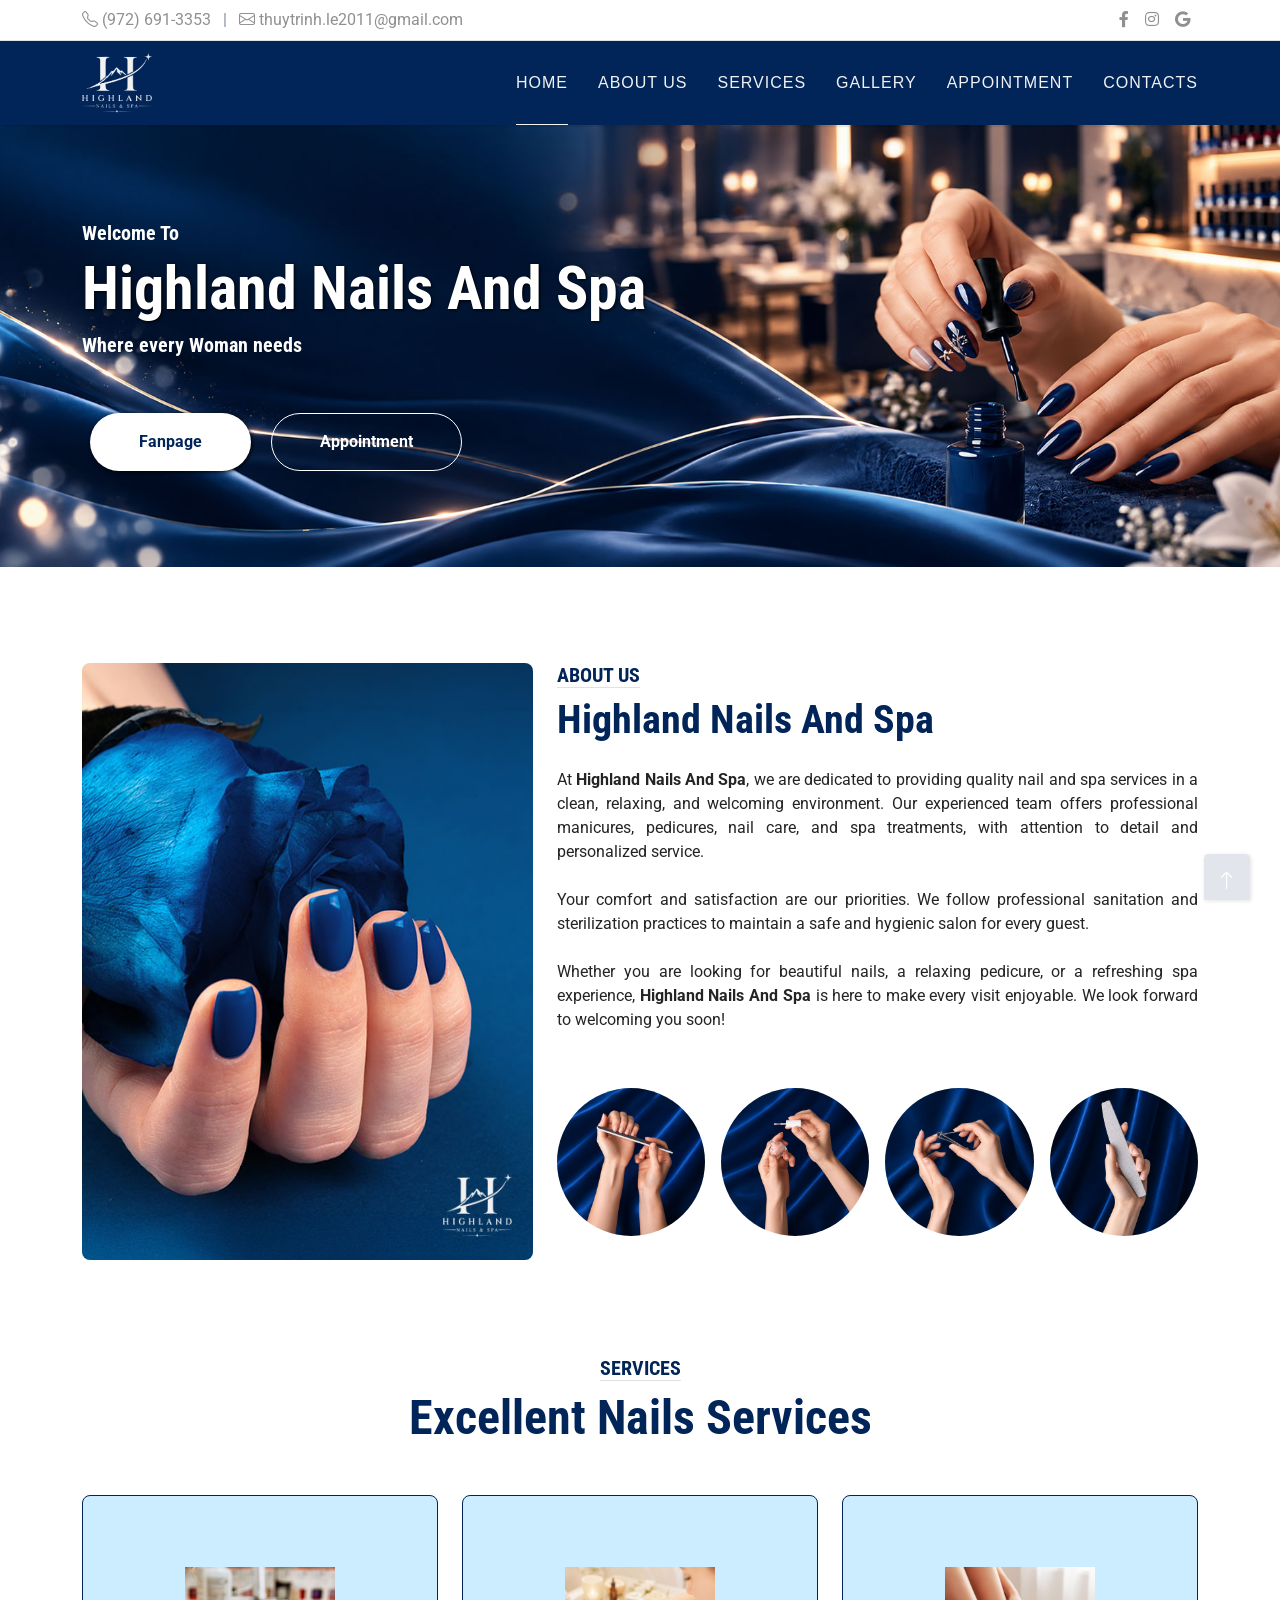
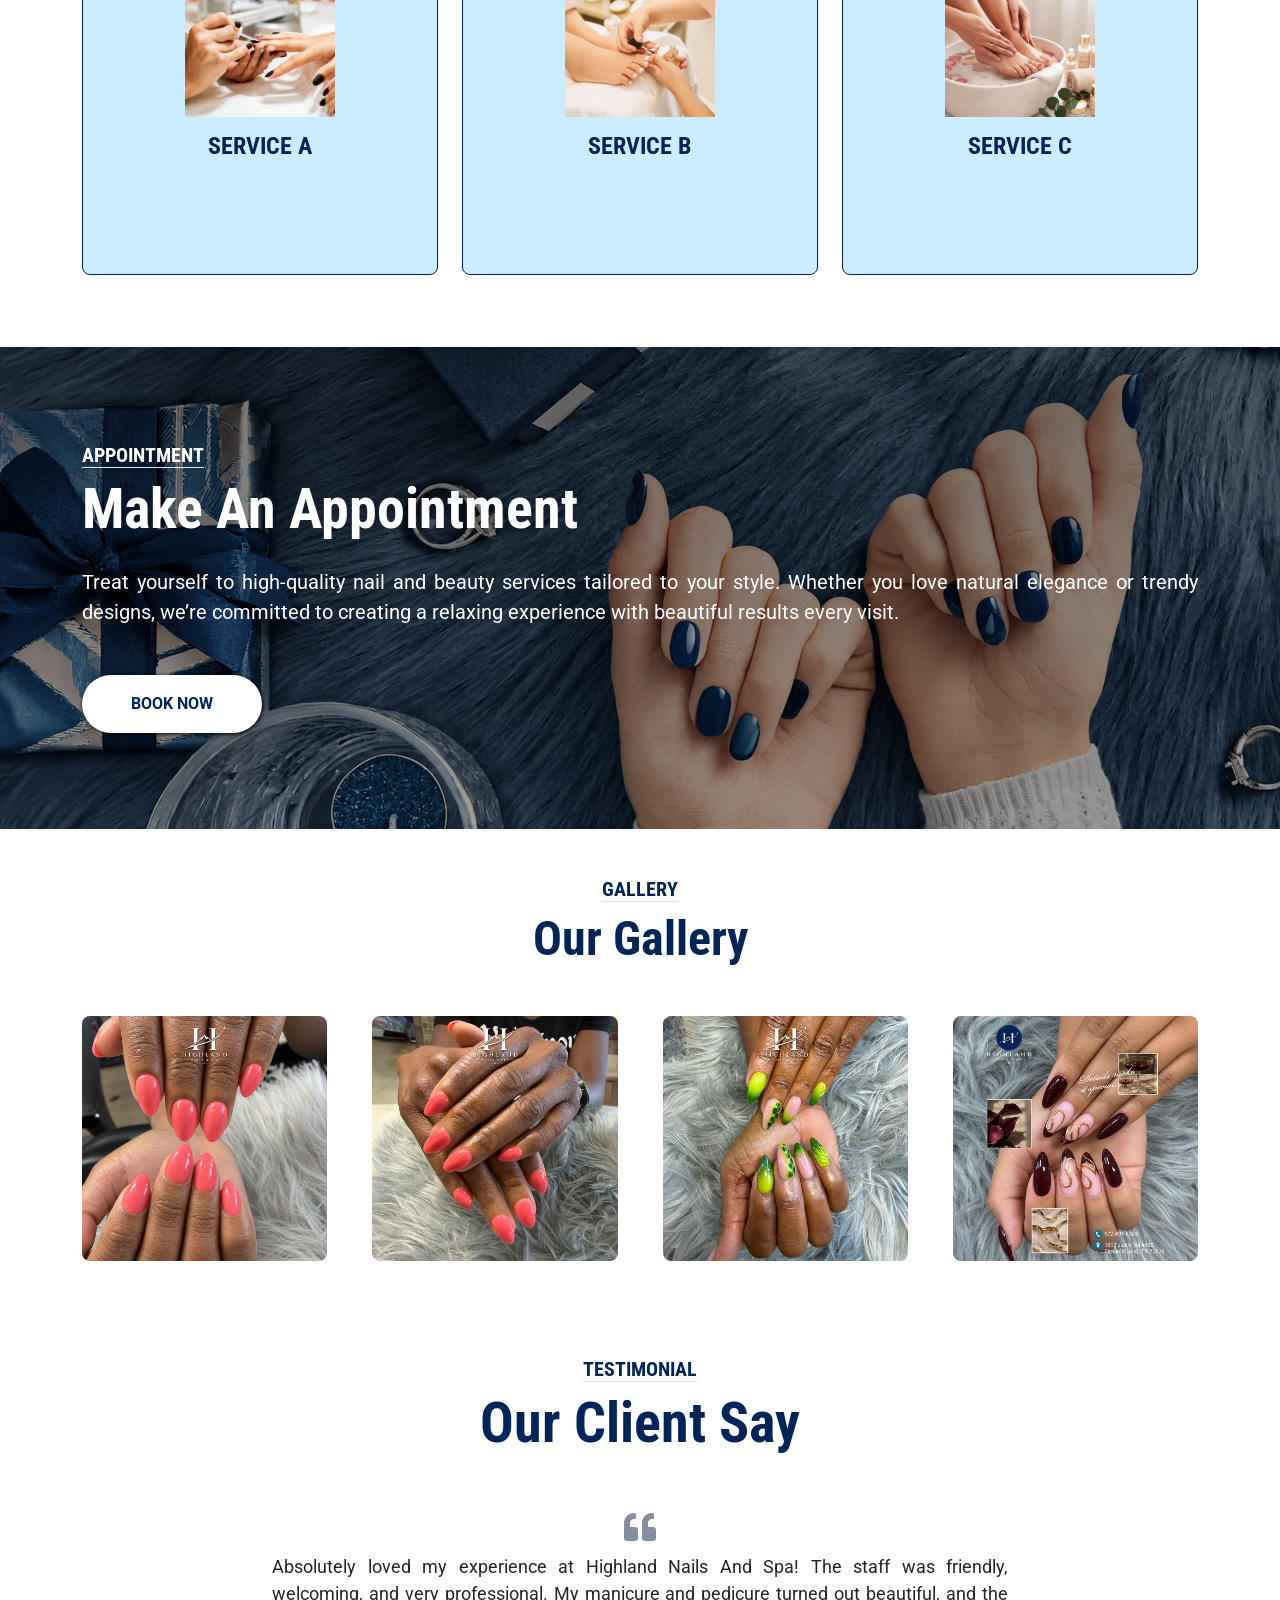
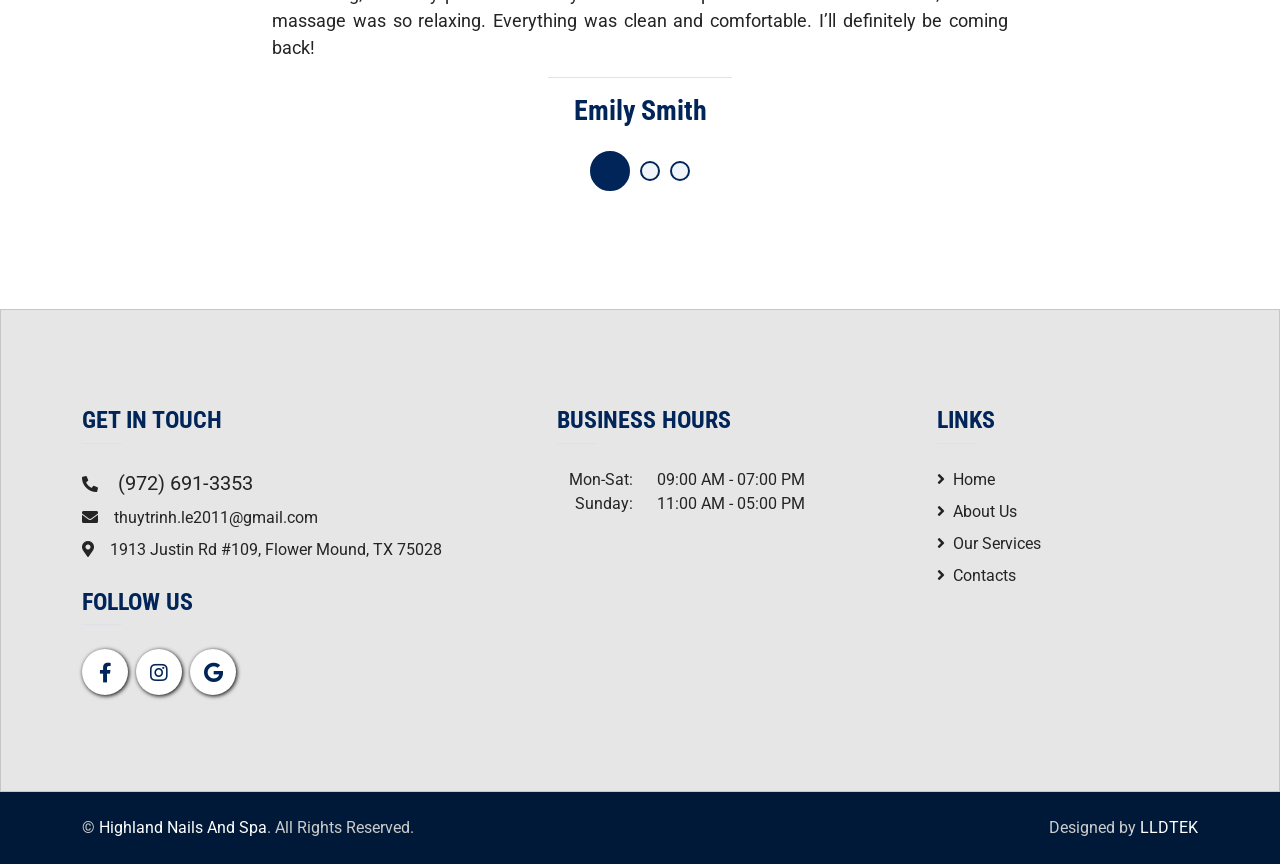
==== commit d8307a27: "eee" ====
--- a/index.html
+++ b/index.html
@@ -275,22 +275,22 @@
             <div class="owl-carousel team-carousel position-relative">
                 <div class="team-item">
                     <div class="bg-line rounded overflow-hidden">
-                    	<img class="img-fluid w-100 d-block" src="images/highland-nails-and-spa-gallery-01.jpg" alt="Highland Nails And Spa">
+                    	<img class="img-fluid w-100" src="images/highland-nails-and-spa-gallery-01.jpg" alt="Highland Nails And Spa">
                     </div>
                 </div>
                 <div class="team-item">
                     <div class="bg-line rounded overflow-hidden">
-                    	<img class="img-fluid w-100 d-block" src="images/highland-nails-and-spa-gallery-02.jpg" alt="Highland Nails And Spa">
+                    	<img class="img-fluid w-100" src="images/highland-nails-and-spa-gallery-02.jpg" alt="Highland Nails And Spa">
                     </div>
                 </div>
                 <div class="team-item">
                     <div class="bg-line rounded overflow-hidden">
-                    	<img class="img-fluid w-100 d-block" src="images/highland-nails-and-spa-gallery-03.jpg" alt="Highland Nails And Spa">
+                    	<img class="img-fluid w-100" src="images/highland-nails-and-spa-gallery-03.jpg" alt="Highland Nails And Spa">
                     </div>
                 </div>
                 <div class="team-item">
                     <div class="bg-line rounded overflow-hidden">
-                    	<img class="img-fluid w-100 d-block" src="images/highland-nails-and-spa-gallery-04.jpg" alt="Highland Nails And Spa">
+                    	<img class="img-fluid w-100" src="images/highland-nails-and-spa-gallery-04.jpg" alt="Highland Nails And Spa">
                     </div>
                 </div>
             </div>
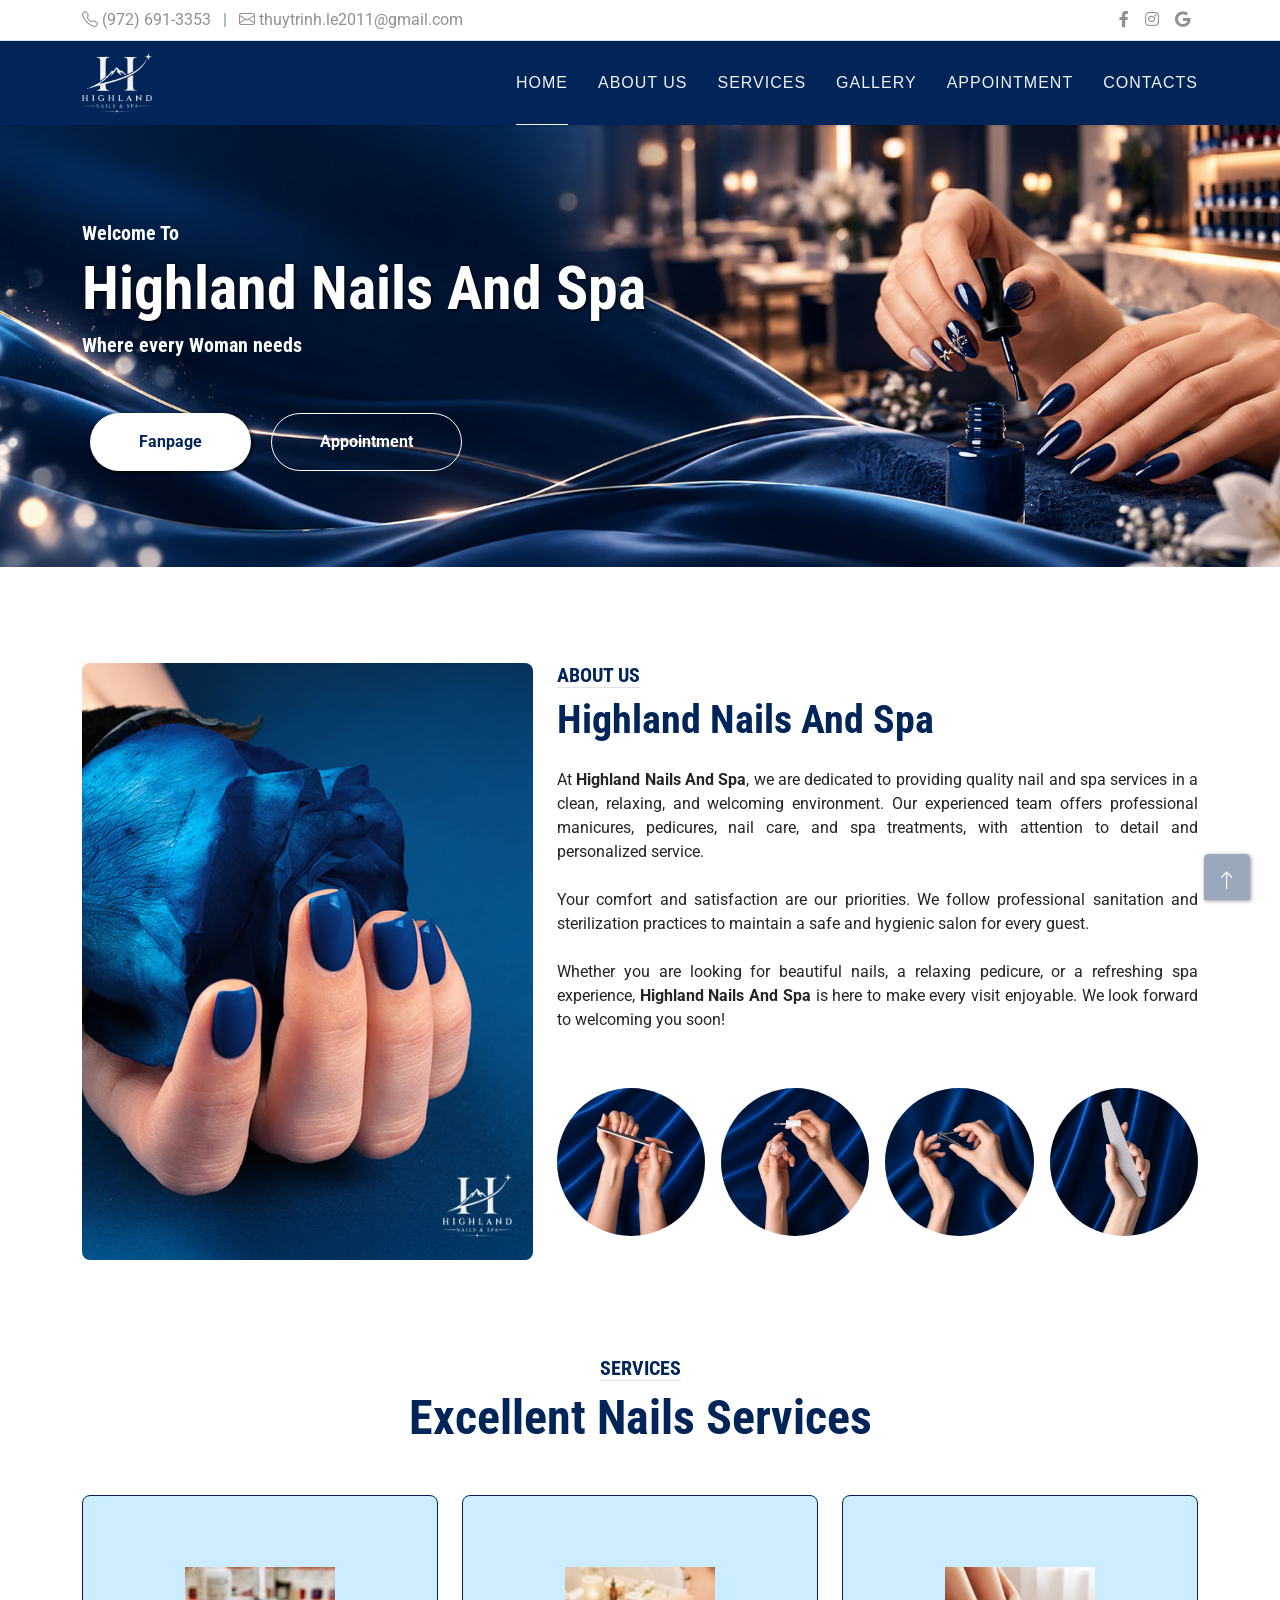
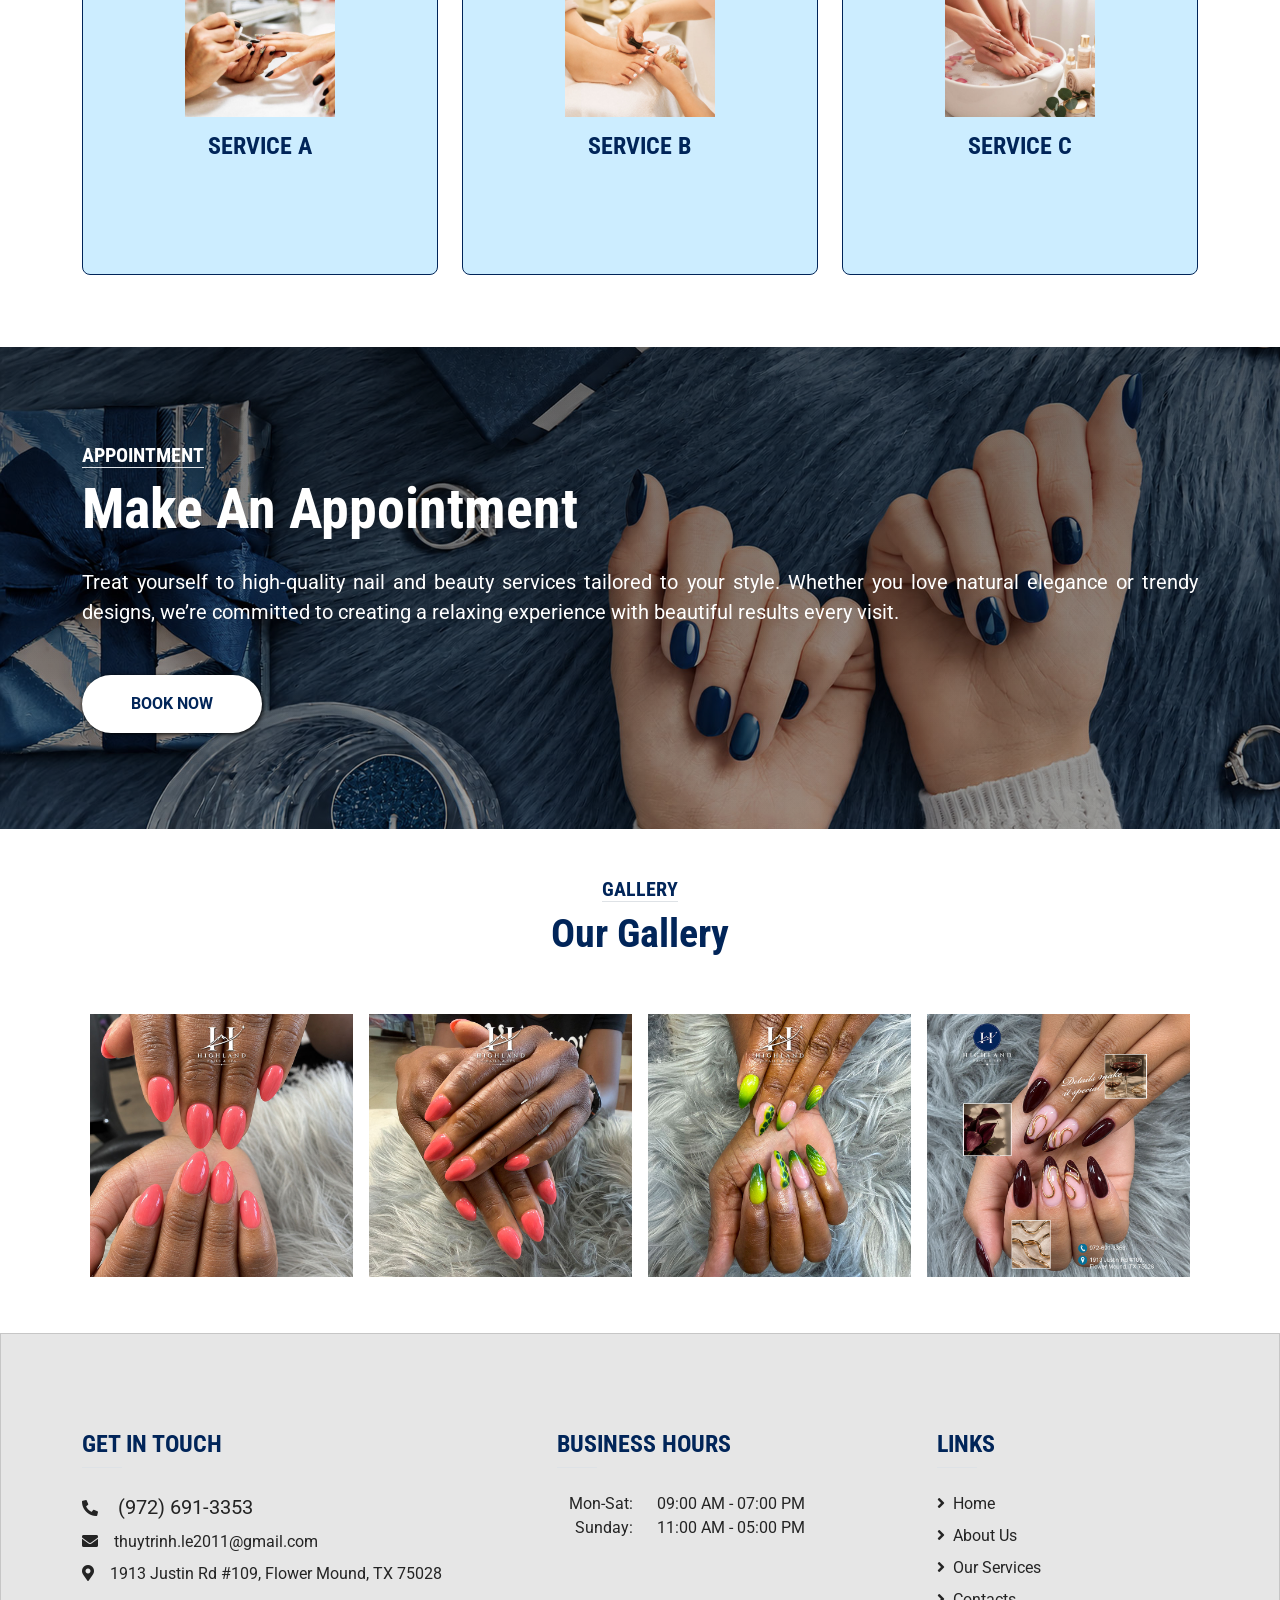
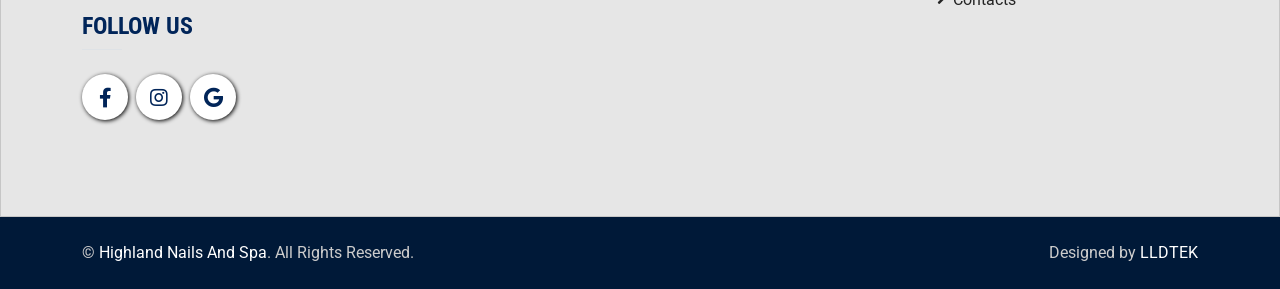
==== commit 4bd4ddf6: "hhh" ====
--- a/index.html
+++ b/index.html
@@ -265,8 +265,32 @@
     </div>
     <!-- Appointment End -->
 
+    <div class="container-fluid py-5">
+    	<div class="container">
+            <div class="text-center mx-auto mb-5">
+                <h5 class="d-inline-block text-yellow-dark text-uppercase border-bottom border-1">Gallery</h5>
+                <h1 class="display-6">Our Gallery</h1>
+            </div>
+            <div class="row g-0">
+	            <div class="col-lg-3 col-md-6 col-12 h-100 p-2">
+	                <img class="img-fluid h-100 w-100" src="images/highland-nails-and-spa-gallery-01.jpg" alt="Highland Nails And Spa">
+	            </div>
+	            <div class="col-lg-3 col-md-6 col-12 h-100 p-2">
+	                <img class="img-fluid h-100 w-100" src="images/highland-nails-and-spa-gallery-02.jpg" alt="Highland Nails And Spa">
+	            </div>
+	            <div class="col-lg-3 col-md-6 col-12 h-100 p-2">
+	                <img class="img-fluid h-100 w-100" src="images/highland-nails-and-spa-gallery-03.jpg" alt="Highland Nails And Spa">
+	            </div>
+	            <div class="col-lg-3 col-md-6 col-12 h-100 p-2">
+	                <img class="img-fluid h-100 w-100" src="images/highland-nails-and-spa-gallery-04.jpg" alt="Highland Nails And Spa">
+	            </div>
+	        </div>
+        </div>
+    </div>
+
+
     <!-- Team Start -->
-    <div id="gallery" class="container-fluid py-5 bg-dark">
+    <!-- <div id="gallery" class="container-fluid py-5 bg-dark">
         <div class="container">
             <div class="text-center mx-auto mb-5">
                 <h5 class="d-inline-block text-yellow-light text-uppercase border-bottom border-1">Gallery</h5>
@@ -295,11 +319,11 @@
                 </div>
             </div>
         </div>
-    </div>
+    </div> -->
     <!-- Team End -->
 
     <!-- Testimonial Start -->
-    <div id="testimonial" class="container-fluid testimonial py-5">
+    <!-- <div id="testimonial" class="container-fluid testimonial py-5">
         <div class="container">
             <div class="text-center mx-auto mb-5">
                 <h5 class="d-inline-block text-yellow-dark text-uppercase border-bottom border-1">Testimonial</h5>
@@ -348,7 +372,7 @@
                 </div>
             </div>
         </div>
-    </div>
+    </div> -->
     <!-- Testimonial End -->
 
 
